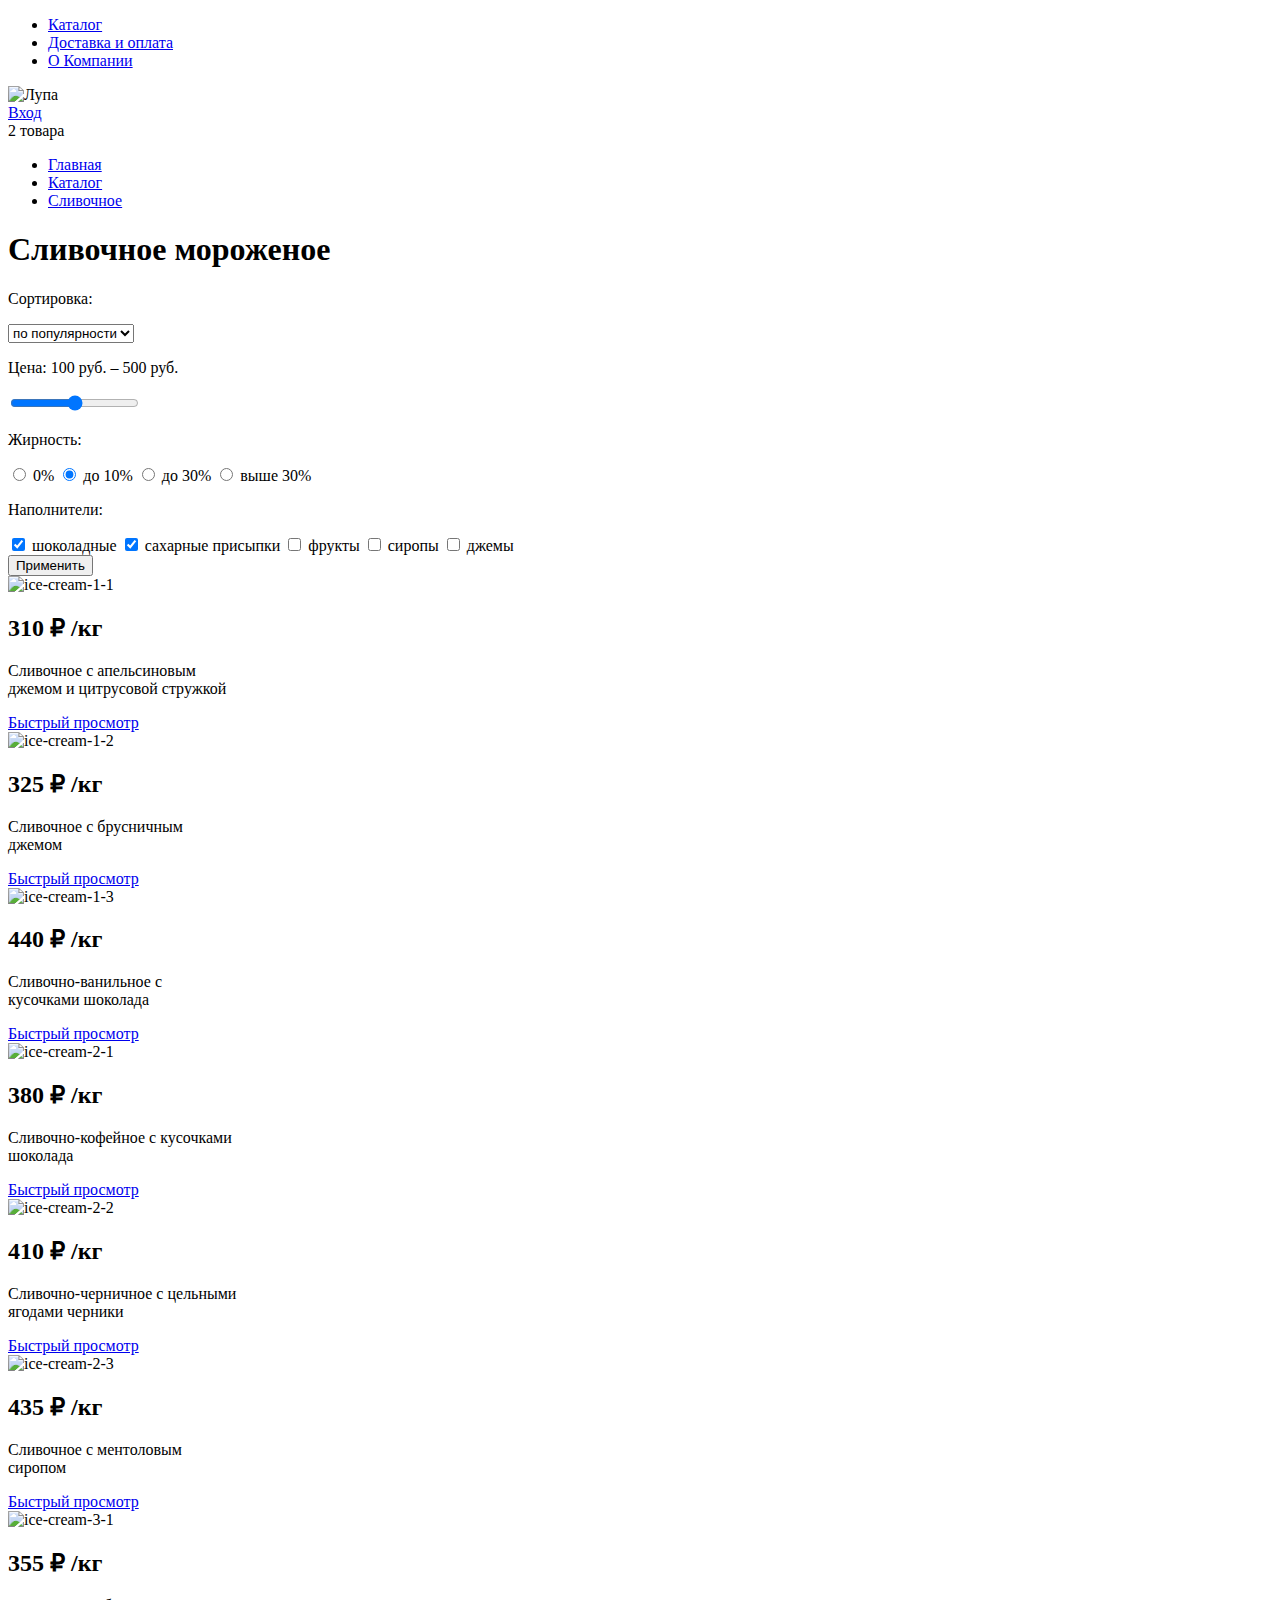
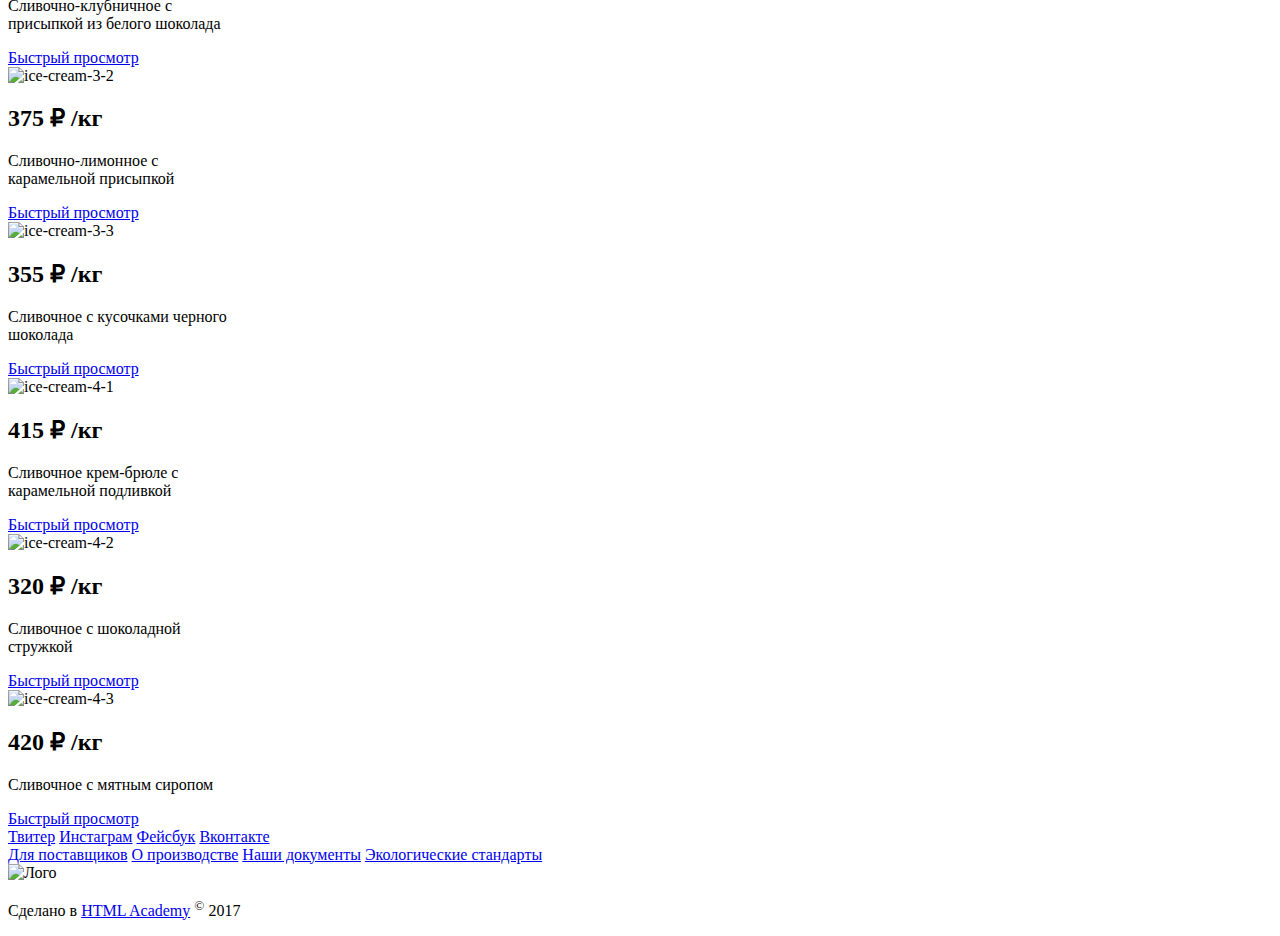
==== catolog.html @ 56f3383a "Add fille(s)" ====
<!-- Теги "span" я использую когда я не знаю как сделать -->
<!DOCTYPE html>
<html>
  <head>
    <meta charset="utf-8">
    <title>Глейси</title>
  </head>
  <body>
    <header class="main-menu-panel">
      <div class="container-header">
        <div class="menu-catolog">
          <ul>
            <li>
              <a href="#">Каталог</a>
            </li>
            <li>
              <a href="#">Доставка и оплата</a>
            </li>
            <li>
              <a href="#">О Компании</a>
            </li>
          </ul>
        </div>
        <div class="user-block">
          <div class="Magnifier">
            <img src="http://placehold.it/17x17" alt="Лупа">
          </div>
          <div class="login">
            <a href="#">Вход</a>
          </div>
          <div class="Basket">
            <span class="Basket-span">2 товара</span>
          </div>
        </div>
    </header>
    <main>
      <div class="main-container">
        <div class="breadcrumbs">
          <ul>
            <li>
              <a href="#">Главная</a>
            </li>
            <li>
              <a href="#">Каталог</a>
            </li>
            <li>
              <a href="#">Сливочное</a>
            </li>
          </ul>
        </div>
        <div class="search">
          <h1>Сливочное мороженое</h1>
          <p>Сортировка:</p>
          <div class="select-1">
            <form class="select-1-address" action="https://echo.htmlacademy.ru/" method="post">
              <select class="select-1-50" name="ice-cream">
                <option>по популярности</option>
              </select>
            </form>
          </div>
          <p>Цена: 100 руб. – 500 руб.</p>
          <div class="range-1">
            <form class="range-1-address" action="https://echo.htmlacademy.ru/" method="post">
              <input type="range" name="input-range" id="range-id-1" min="0" max="100" value="50">
            </form>
          </div>
          <p>Жирность:</p>
          <div class="radio-1">
            <form class="address-radio-1" action="https://echo.htmlacademy.ru/" method="post">
              <input type="radio" name="input-radio" id="radio-id-1" value="">
              <label for="radio-id-1">0%</label>
              <input type="radio" name="input-radio" id="radio-id-2" checked value="">
              <label for="radio-id-2">до 10%</label>
              <input type="radio" name="input-radio" id="radio-id-3" value="">
              <label for="radio-id-3">до 30%</label>
              <input type="radio" name="input-radio" id="radio-id-4" value="">
              <label for="radio-id-4">выше 30%</label>
            </form>
          </div>
          <p>Наполнители:</p>
          <div class="checkbox-1">
            <form class="address-checkbox-1" action="https://echo.htmlacademy.ru/" method="post">
              <input type="checkbox" name="fillers-checkbox" id="checkbox-id-1" checked>
              <label for="checkbox-id-1">шоколадные</label>
              <input type="checkbox" name="fillers-checkbox" id="checkbox-id-2" checked>
              <label for="checkbox-id-2">сахарные присыпки</label>
              <input type="checkbox" name="fillers-checkbox" id="checkbox-id-3">
              <label for="checkbox-id-3">фрукты</label>
              <input type="checkbox" name="fillers-checkbox" value="checkbox-id-4">
              <label for="checkbox-id-4">сиропы</label>
              <input type="checkbox" name="fillers-checkbox" value="checkbox-id-5">
              <label for="checkbox-id-5">джемы</label>
            </form>
          </div>
          <div class="submit-1">
            <form class="address-submit-1" action="https://echo.htmlacademy.ru/" method="post">
              <input type="submit" name="go-submit" id="submir-id-1" value="Применить">
            </form>
          </div>
        </div>
        <div class="products">
          <div class="ice-cream-1">
            <div class="ice-cream-1-1">
              <img src="http://placehold.it/267x267" alt="ice-cream-1-1">
              <h2>310 ₽ /кг</h2>
              <p>Сливочное с апельсиновым<br>джемом и цитрусовой стружкой</p>
              <a href="#">Быстрый просмотр</a>
            </div>
            <div class="ice-cream-1-2">
              <img src="http://placehold.it/267x267" alt="ice-cream-1-2">
              <h2>325 ₽ /кг</h2>
              <p>Сливочное с брусничным<br>джемом</p>
              <a href="#">Быстрый просмотр</a>
            </div>
            <div class="ice-cream-1-3">
              <img src="http://placehold.it/267x267" alt="ice-cream-1-3">
              <h2>440 ₽ /кг</h2>
              <p>Сливочно-ванильное с<br>кусочками шоколада</p>
              <a href="#">Быстрый просмотр</a>
            </div>
          </div>
          <div class="ice-cream-2">
            <div class="ice-cream-2-1">
              <img src="http://placehold.it/267x267" alt="ice-cream-2-1">
              <h2>380 ₽ /кг</h2>
              <p>Сливочно-кофейное с кусочками<br>шоколада</p>
              <a href="#">Быстрый просмотр</a>
            </div>
            <div class="ice-cream-2-2">
              <img src="http://placehold.it/267x267" alt="ice-cream-2-2">
              <h2>410 ₽ /кг</h2>
              <p>Сливочно-черничное с цельными<br>ягодами черники</p>
              <a href="#">Быстрый просмотр</a>
            </div>
            <div class="ice-cream-2-3">
              <img src="http://placehold.it/267x267" alt="ice-cream-2-3">
              <h2>435 ₽ /кг</h2>
              <p>Сливочноe с ментоловым<br>сиропом</p>
              <a href="#">Быстрый просмотр</a>
            </div>
          </div>
          <div class="ice-cream-3">
            <div class="ice-cream-3-1">
              <img src="http://placehold.it/267x267" alt="ice-cream-3-1">
              <h2>355 ₽ /кг</h2>
              <p>Сливочно-клубничное с<br>присыпкой из белого шоколада</p>
              <a href="#">Быстрый просмотр</a>
            </div>
            <div class="ice-cream-3-2">
              <img src="http://placehold.it/267x267" alt="ice-cream-3-2">
                <h2>375 ₽ /кг</h2>
                <p>Сливочно-лимонное с<br>карамельной присыпкой</p>
                <a href="#">Быстрый просмотр</a>
            </div>
            <div class="ice-cream-3-3">
              <img src="http://placehold.it/267x267" alt="ice-cream-3-3">
              <h2>355 ₽ /кг</h2>
              <p>Сливочное с кусочками черного<br>шоколада</p>
              <a href="#">Быстрый просмотр</a>
            </div>
          </div>
          <div class="ice-cream-4">
            <div class="ice-cream-4-1">
              <img src="http://placehold.it/267x267" alt="ice-cream-4-1">
              <h2>415 ₽ /кг</h2>
              <p>Сливочное крем-брюле с<br>карамельной подливкой</p>
              <a href="#">Быстрый просмотр</a>
            </div>
            <div class="ice-cream-4-2">
              <img src="http://placehold.it/267x267" alt="ice-cream-4-2">
              <h2>320 ₽ /кг</h2>
              <p>Сливочное с шоколадной<br>стружкой</p>
              <a href="#">Быстрый просмотр</a>
            </div>
            <div class="ice-cream-4-3">
              <img src="http://placehold.it/267x267" alt="ice-cream-4-3">
              <h2>420 ₽ /кг</h2>
              <p>Сливочное с мятным сиропом</p>
              <a href="#">Быстрый просмотр</a>
            </div>
          </div>
        </div>
      </div>
    </main>
    <footer class="footer-info">
      <div class="container-footer">
        <div class="social">
          <a class="social-btn social-btn-tvit" href="#">Твитер</a>
          <a class="social-btn social-btn-inst" href="#">Инстаграм</a>
          <a class="social-btn social-btn-fb" href="#">Фейсбук</a>
          <a class="social-btn social-btn-vk" href="#">Вконтакте</a>
        </div>
        <div class="section-footer-info">
          <a href="#">Для поставщиков</a>
          <a href="#">О производстве</a>
          <a href="#">Наши документы</a>
          <a href="#">Экологические стандарты</a>
        </div>
        <div class="developer">
          <img src="http://placehold.it/108x38" alt="Лого">
          <p>Сделано в <a href="https://up.htmlacademy.ru">HTML Academy</a> <sup>©</sup> 2017</p>
        </div>
      </div>
    </footer>
  </body>
</html>
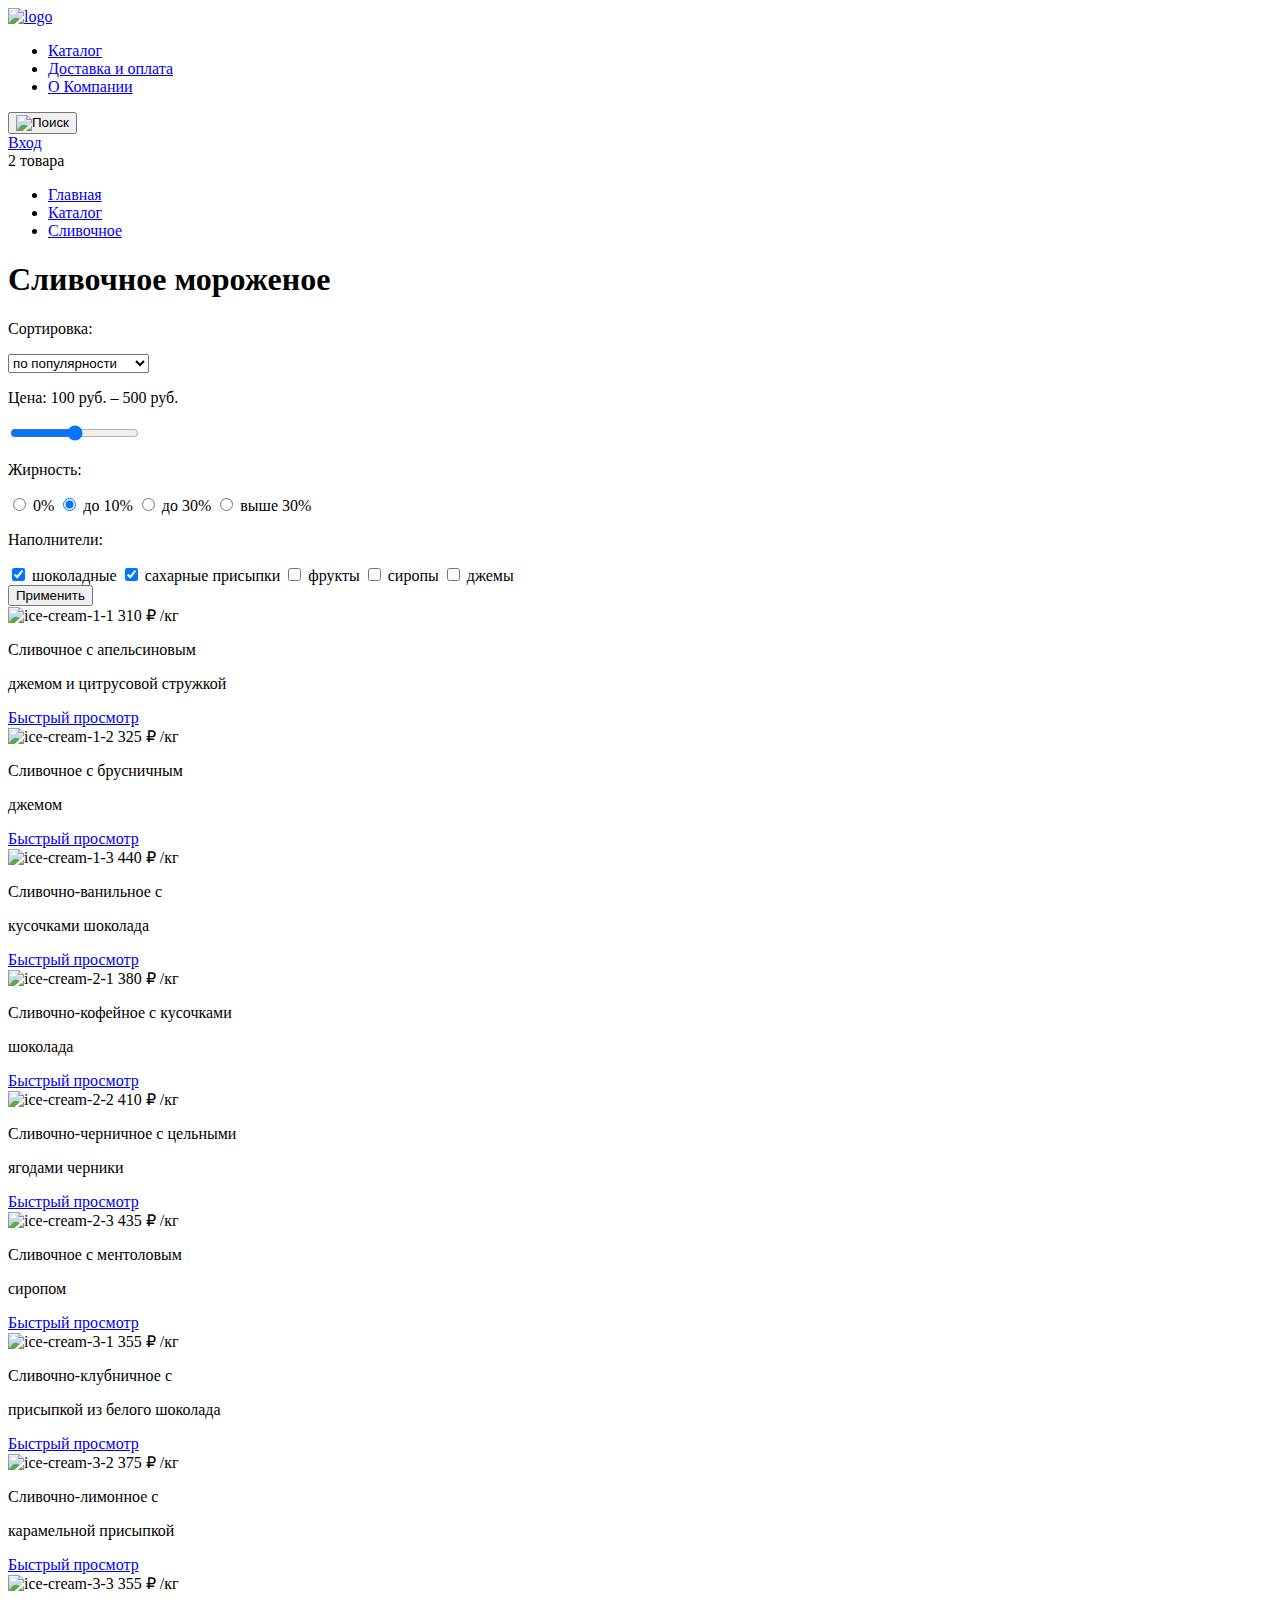
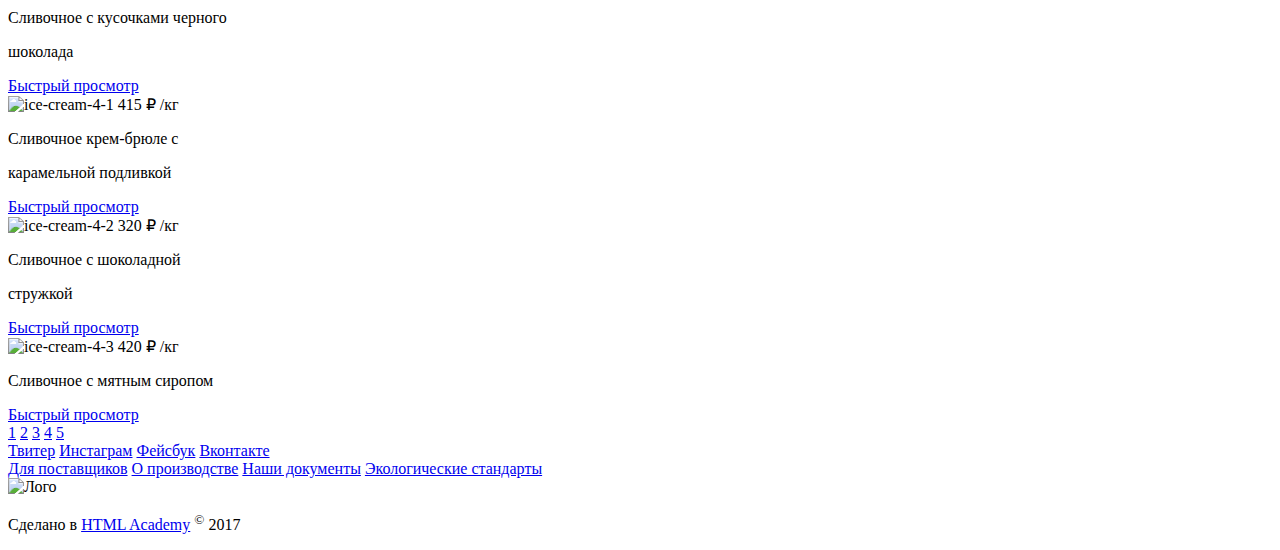
==== commit c7d0b5f0: "Remove errors" ====
--- a/catolog.html
+++ b/catolog.html
@@ -1,4 +1,3 @@
-<!-- Теги "span" я использую когда я не знаю как сделать -->
 <!DOCTYPE html>
 <html>
   <head>
@@ -9,9 +8,14 @@
     <header class="main-menu-panel">
       <div class="container-header">
         <div class="menu-catolog">
+          <div class="logo-a">
+            <a href="/220629-gllacy/main-index.html">
+            <img src="http://placehold.it/154x64" alt="logo">
+            </a>
+          </div>
           <ul>
             <li>
-              <a href="#">Каталог</a>
+              <a href="#" class="active">Каталог</a>
             </li>
             <li>
               <a href="#">Доставка и оплата</a>
@@ -22,8 +26,10 @@
           </ul>
         </div>
         <div class="user-block">
-          <div class="Magnifier">
-            <img src="http://placehold.it/17x17" alt="Лупа">
+          <div class="Search">
+            <button type="button" name="button">
+              <img src="http://placehold.it/17x17" alt="Поиск">
+            </button>
           </div>
           <div class="login">
             <a href="#">Вход</a>
@@ -33,8 +39,7 @@
           </div>
         </div>
     </header>
-    <main>
-      <div class="main-container">
+    <main class="container">
         <div class="breadcrumbs">
           <ul>
             <li>
@@ -55,18 +60,17 @@
             <form class="select-1-address" action="https://echo.htmlacademy.ru/" method="post">
               <select class="select-1-50" name="ice-cream">
                 <option>по популярности</option>
+                <option>сначала недорогие</option>
+                <option>сначала дорогие</option>
+                <option>по жирности</option>
               </select>
-            </form>
-          </div>
-          <p>Цена: 100 руб. – 500 руб.</p>
-          <div class="range-1">
-            <form class="range-1-address" action="https://echo.htmlacademy.ru/" method="post">
+            </div>
+            <p>Цена: 100 руб. – 500 руб.</p>
+            <div class="range-1">
               <input type="range" name="input-range" id="range-id-1" min="0" max="100" value="50">
-            </form>
-          </div>
-          <p>Жирность:</p>
-          <div class="radio-1">
-            <form class="address-radio-1" action="https://echo.htmlacademy.ru/" method="post">
+            </div>
+            <p>Жирность:</p>
+            <div class="radio-1">
               <input type="radio" name="input-radio" id="radio-id-1" value="">
               <label for="radio-id-1">0%</label>
               <input type="radio" name="input-radio" id="radio-id-2" checked value="">
@@ -75,11 +79,9 @@
               <label for="radio-id-3">до 30%</label>
               <input type="radio" name="input-radio" id="radio-id-4" value="">
               <label for="radio-id-4">выше 30%</label>
-            </form>
-          </div>
-          <p>Наполнители:</p>
-          <div class="checkbox-1">
-            <form class="address-checkbox-1" action="https://echo.htmlacademy.ru/" method="post">
+            </div>
+            <p>Наполнители:</p>
+            <div class="checkbox-1">
               <input type="checkbox" name="fillers-checkbox" id="checkbox-id-1" checked>
               <label for="checkbox-id-1">шоколадные</label>
               <input type="checkbox" name="fillers-checkbox" id="checkbox-id-2" checked>
@@ -90,10 +92,8 @@
               <label for="checkbox-id-4">сиропы</label>
               <input type="checkbox" name="fillers-checkbox" value="checkbox-id-5">
               <label for="checkbox-id-5">джемы</label>
-            </form>
-          </div>
-          <div class="submit-1">
-            <form class="address-submit-1" action="https://echo.htmlacademy.ru/" method="post">
+            </div>
+            <div class="submit-1">
               <input type="submit" name="go-submit" id="submir-id-1" value="Применить">
             </form>
           </div>
@@ -102,105 +102,111 @@
           <div class="ice-cream-1">
             <div class="ice-cream-1-1">
               <img src="http://placehold.it/267x267" alt="ice-cream-1-1">
-              <h2>310 ₽ /кг</h2>
-              <p>Сливочное с апельсиновым<br>джемом и цитрусовой стружкой</p>
+              <span class="price">310 ₽ /кг</span>
+              <p>Сливочное с апельсиновым</p><p>джемом и цитрусовой стружкой</p>
               <a href="#">Быстрый просмотр</a>
             </div>
             <div class="ice-cream-1-2">
               <img src="http://placehold.it/267x267" alt="ice-cream-1-2">
-              <h2>325 ₽ /кг</h2>
-              <p>Сливочное с брусничным<br>джемом</p>
+              <span class="price">325 ₽ /кг</span>
+              <p>Сливочное с брусничным</p><p>джемом</p>
               <a href="#">Быстрый просмотр</a>
             </div>
             <div class="ice-cream-1-3">
               <img src="http://placehold.it/267x267" alt="ice-cream-1-3">
-              <h2>440 ₽ /кг</h2>
-              <p>Сливочно-ванильное с<br>кусочками шоколада</p>
+              <span class="price">440 ₽ /кг</span>
+              <p>Сливочно-ванильное с</p><p>кусочками шоколада</p>
               <a href="#">Быстрый просмотр</a>
             </div>
           </div>
           <div class="ice-cream-2">
             <div class="ice-cream-2-1">
               <img src="http://placehold.it/267x267" alt="ice-cream-2-1">
-              <h2>380 ₽ /кг</h2>
-              <p>Сливочно-кофейное с кусочками<br>шоколада</p>
+              <span class="price">380 ₽ /кг</span>
+              <p>Сливочно-кофейное с кусочками</p><p>шоколада</p>
               <a href="#">Быстрый просмотр</a>
             </div>
             <div class="ice-cream-2-2">
               <img src="http://placehold.it/267x267" alt="ice-cream-2-2">
-              <h2>410 ₽ /кг</h2>
-              <p>Сливочно-черничное с цельными<br>ягодами черники</p>
+              <span class="price">410 ₽ /кг</span>
+              <p>Сливочно-черничное с цельными</p><p>ягодами черники</p>
               <a href="#">Быстрый просмотр</a>
             </div>
             <div class="ice-cream-2-3">
               <img src="http://placehold.it/267x267" alt="ice-cream-2-3">
-              <h2>435 ₽ /кг</h2>
-              <p>Сливочноe с ментоловым<br>сиропом</p>
+              <span class="price">435 ₽ /кг</span>
+              <p>Сливочноe с ментоловым</p><p>сиропом</p>
               <a href="#">Быстрый просмотр</a>
             </div>
           </div>
           <div class="ice-cream-3">
             <div class="ice-cream-3-1">
               <img src="http://placehold.it/267x267" alt="ice-cream-3-1">
-              <h2>355 ₽ /кг</h2>
-              <p>Сливочно-клубничное с<br>присыпкой из белого шоколада</p>
+              <span class="price">355 ₽ /кг</span>
+              <p>Сливочно-клубничное с</p><p>присыпкой из белого шоколада</p>
               <a href="#">Быстрый просмотр</a>
             </div>
             <div class="ice-cream-3-2">
               <img src="http://placehold.it/267x267" alt="ice-cream-3-2">
-                <h2>375 ₽ /кг</h2>
-                <p>Сливочно-лимонное с<br>карамельной присыпкой</p>
+                <span class="price">375 ₽ /кг</span>
+                <p>Сливочно-лимонное с</p><p>карамельной присыпкой</p>
                 <a href="#">Быстрый просмотр</a>
             </div>
             <div class="ice-cream-3-3">
               <img src="http://placehold.it/267x267" alt="ice-cream-3-3">
-              <h2>355 ₽ /кг</h2>
-              <p>Сливочное с кусочками черного<br>шоколада</p>
+              <span class="price">355 ₽ /кг</span>
+              <p>Сливочное с кусочками черного</p><p>шоколада</p>
               <a href="#">Быстрый просмотр</a>
             </div>
           </div>
           <div class="ice-cream-4">
             <div class="ice-cream-4-1">
               <img src="http://placehold.it/267x267" alt="ice-cream-4-1">
-              <h2>415 ₽ /кг</h2>
-              <p>Сливочное крем-брюле с<br>карамельной подливкой</p>
+              <span class="price">415 ₽ /кг</span>
+              <p>Сливочное крем-брюле с</p><p>карамельной подливкой</p>
               <a href="#">Быстрый просмотр</a>
             </div>
             <div class="ice-cream-4-2">
               <img src="http://placehold.it/267x267" alt="ice-cream-4-2">
-              <h2>320 ₽ /кг</h2>
-              <p>Сливочное с шоколадной<br>стружкой</p>
+              <span class="price">320 ₽ /кг</span>
+              <p>Сливочное с шоколадной</p><p>стружкой</p>
               <a href="#">Быстрый просмотр</a>
             </div>
             <div class="ice-cream-4-3">
               <img src="http://placehold.it/267x267" alt="ice-cream-4-3">
-              <h2>420 ₽ /кг</h2>
+              <span class="price">420 ₽ /кг</span>
               <p>Сливочное с мятным сиропом</p>
               <a href="#">Быстрый просмотр</a>
             </div>
           </div>
         </div>
-      </div>
-    </main>
-    <footer class="footer-info">
-      <div class="container-footer">
-        <div class="social">
-          <a class="social-btn social-btn-tvit" href="#">Твитер</a>
-          <a class="social-btn social-btn-inst" href="#">Инстаграм</a>
-          <a class="social-btn social-btn-fb" href="#">Фейсбук</a>
-          <a class="social-btn social-btn-vk" href="#">Вконтакте</a>
-        </div>
-        <div class="section-footer-info">
-          <a href="#">Для поставщиков</a>
-          <a href="#">О производстве</a>
-          <a href="#">Наши документы</a>
-          <a href="#">Экологические стандарты</a>
-        </div>
-        <div class="developer">
-          <img src="http://placehold.it/108x38" alt="Лого">
-          <p>Сделано в <a href="https://up.htmlacademy.ru">HTML Academy</a> <sup>©</sup> 2017</p>
-        </div>
-      </div>
+        <div class="paginator">
+          <a href="#" class="active">1</a>
+          <a href="#">2</a>
+          <a href="#">3</a>
+          <a href="#">4</a>
+          <a href="#">5</a>
+        </div>
+      </main>
+      <footer class="footer-info">
+        <div class="container-footer">
+          <div class="social">
+            <a class="social-btn social-btn-tvit" href="#">Твитер</a>
+            <a class="social-btn social-btn-inst" href="#">Инстаграм</a>
+            <a class="social-btn social-btn-fb" href="#">Фейсбук</a>
+            <a class="social-btn social-btn-vk" href="#">Вконтакте</a>
+          </div>
+          <div class="section-footer-info">
+            <a href="#">Для поставщиков</a>
+            <a href="#">О производстве</a>
+            <a href="#">Наши документы</a>
+            <a href="#">Экологические стандарты</a>
+          </div>
+          <div class="developer">
+            <img src="http://placehold.it/108x38" alt="Лого">
+            <p>Сделано в <a href="https://up.htmlacademy.ru">HTML Academy</a> <sup>©</sup> 2017</p>
+          </div>
+        </div>
     </footer>
-  </body>
+ </body>
 </html>
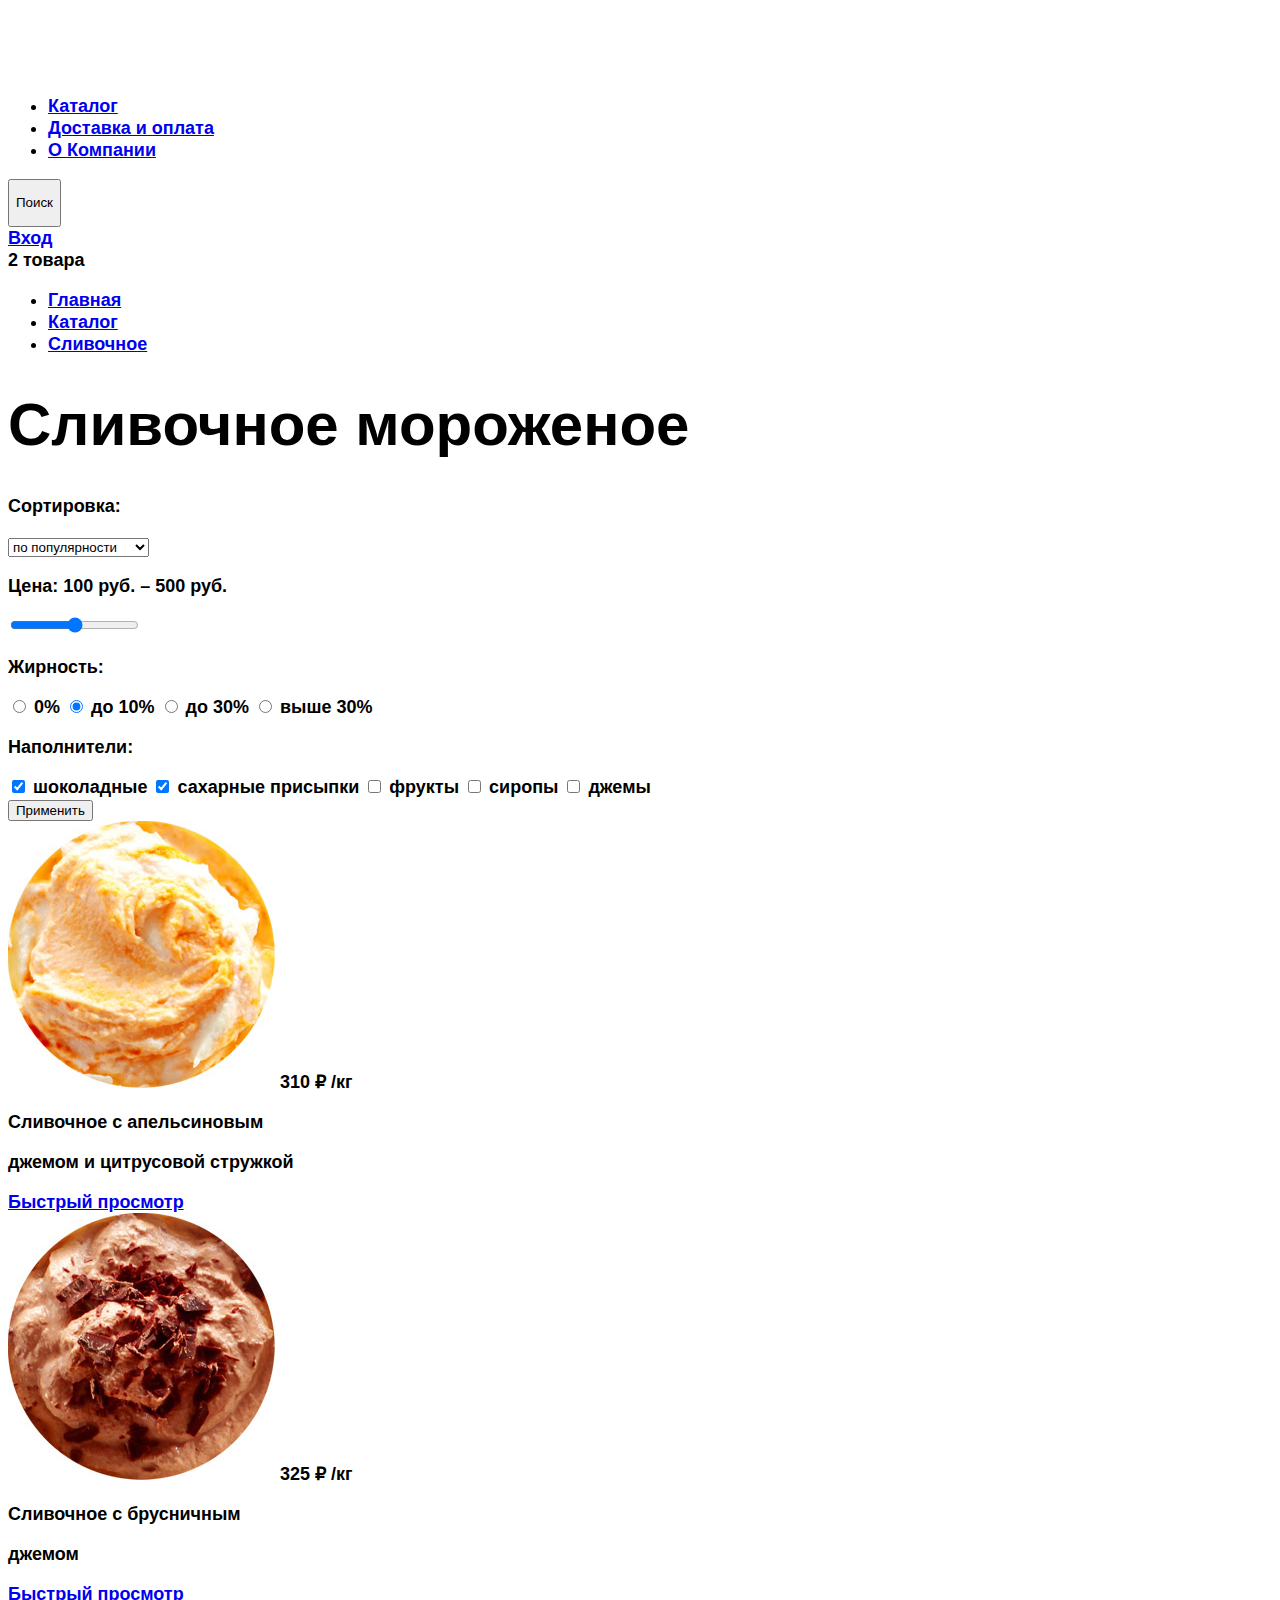
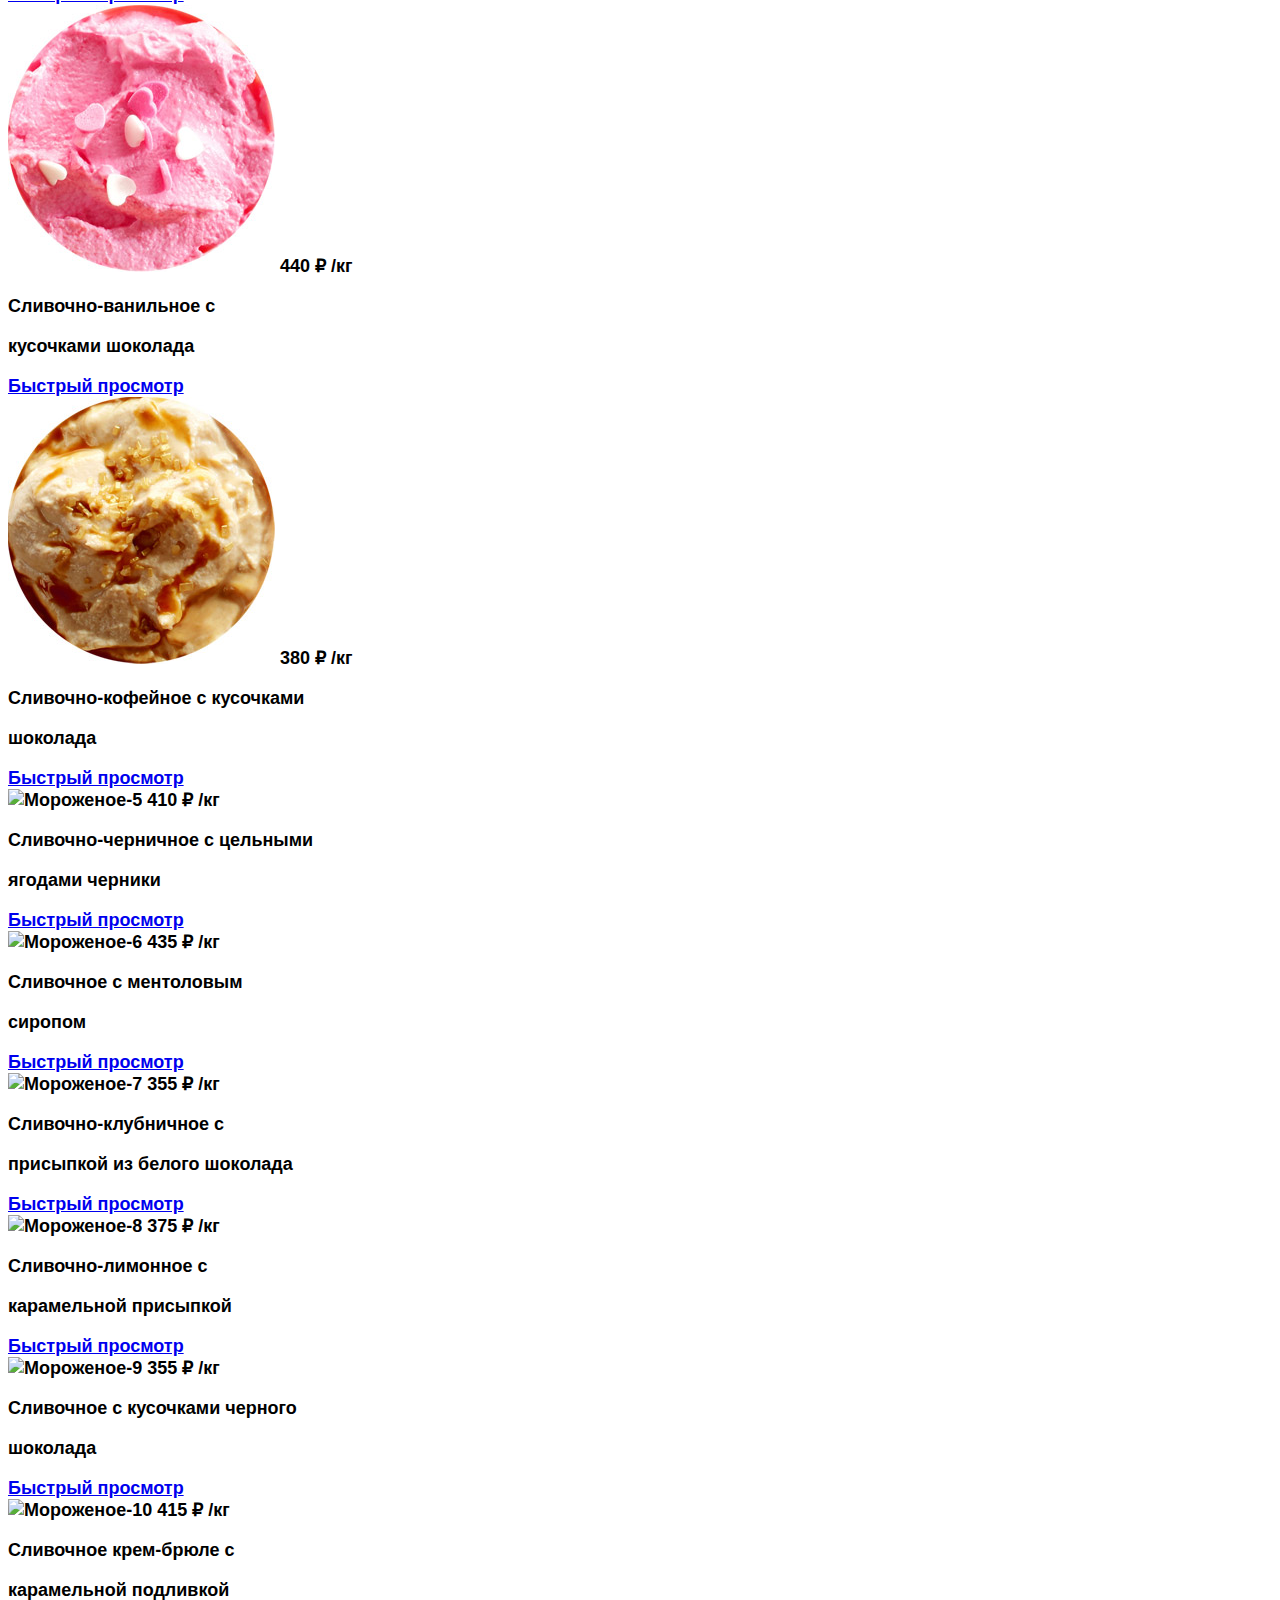
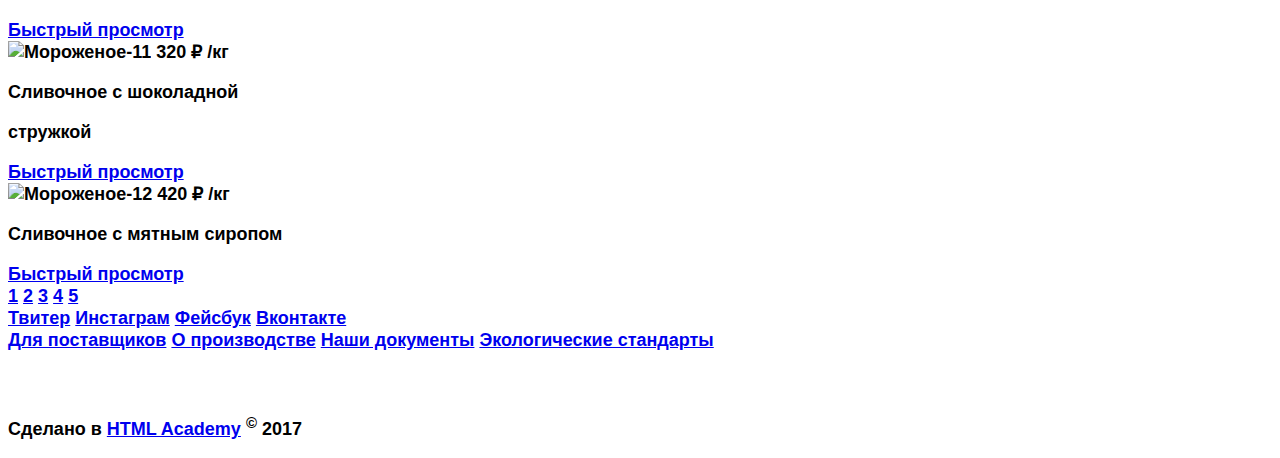
==== commit 0f479112: "Finish lesson 3" ====
--- a/catolog.html
+++ b/catolog.html
@@ -3,41 +3,38 @@
   <head>
     <meta charset="utf-8">
     <title>Глейси</title>
+    <link rel="stylesheet" href="css/style.css">
   </head>
   <body>
     <header class="main-menu-panel">
-      <div class="container-header">
-        <div class="menu-catolog">
-          <div class="logo-a">
-            <a href="/220629-gllacy/main-index.html">
-            <img src="http://placehold.it/154x64" alt="logo">
-            </a>
-          </div>
-          <ul>
-            <li>
-              <a href="#" class="active">Каталог</a>
-            </li>
-            <li>
-              <a href="#">Доставка и оплата</a>
-            </li>
-            <li>
-              <a href="#">О Компании</a>
-            </li>
-          </ul>
-        </div>
-        <div class="user-block">
-          <div class="Search">
-            <button type="button" name="button">
-              <img src="http://placehold.it/17x17" alt="Поиск">
-            </button>
-          </div>
-          <div class="login">
-            <a href="#">Вход</a>
-          </div>
-          <div class="Basket">
-            <span class="Basket-span">2 товара</span>
-          </div>
-        </div>
+    <div class="menu-catolog">
+        <a href="index.html">
+          <img src="img/logo.png" alt="logo">
+        </a>
+      <ul>
+        <li>
+          <a href="#" class="active">Каталог</a>
+        </li>
+        <li>
+          <a href="#">Доставка и оплата</a>
+        </li>
+        <li>
+          <a href="#">О Компании</a>
+        </li>
+      </ul>
+    </div>
+    <div class="user-block">
+      <div class="search">
+        <button type="button" name="button">
+          <p>Поиск</p>
+        </button>
+      </div>
+      <div class="login">
+        <a href="#">Вход</a>
+      </div>
+      <div class="Basket">
+        <span class="Basket-span">2 товара</span>
+      </div>
     </header>
     <main class="container">
         <div class="breadcrumbs">
@@ -53,7 +50,7 @@
             </li>
           </ul>
         </div>
-        <div class="search">
+        <div class="search-method">
           <h1>Сливочное мороженое</h1>
           <p>Сортировка:</p>
           <div class="select-1">
@@ -101,19 +98,19 @@
         <div class="products">
           <div class="ice-cream-1">
             <div class="ice-cream-1-1">
-              <img src="http://placehold.it/267x267" alt="ice-cream-1-1">
+              <img src="img/1.jpg" width="267" height="267" alt="Мороженое-1">
               <span class="price">310 ₽ /кг</span>
               <p>Сливочное с апельсиновым</p><p>джемом и цитрусовой стружкой</p>
               <a href="#">Быстрый просмотр</a>
             </div>
             <div class="ice-cream-1-2">
-              <img src="http://placehold.it/267x267" alt="ice-cream-1-2">
+              <img src="img/2.jpg" width="267" height="267" alt="Мороженое-2">
               <span class="price">325 ₽ /кг</span>
               <p>Сливочное с брусничным</p><p>джемом</p>
               <a href="#">Быстрый просмотр</a>
             </div>
             <div class="ice-cream-1-3">
-              <img src="http://placehold.it/267x267" alt="ice-cream-1-3">
+              <img src="img/3.jpg" width="267" height="267" alt="Мороженое-3">
               <span class="price">440 ₽ /кг</span>
               <p>Сливочно-ванильное с</p><p>кусочками шоколада</p>
               <a href="#">Быстрый просмотр</a>
@@ -121,19 +118,19 @@
           </div>
           <div class="ice-cream-2">
             <div class="ice-cream-2-1">
-              <img src="http://placehold.it/267x267" alt="ice-cream-2-1">
+              <img src="img/4.jpg" width="267" height="267" alt="Мороженое-4">
               <span class="price">380 ₽ /кг</span>
               <p>Сливочно-кофейное с кусочками</p><p>шоколада</p>
               <a href="#">Быстрый просмотр</a>
             </div>
             <div class="ice-cream-2-2">
-              <img src="http://placehold.it/267x267" alt="ice-cream-2-2">
+              <img src="http://placehold.it/267x267" alt="Мороженое-5">
               <span class="price">410 ₽ /кг</span>
               <p>Сливочно-черничное с цельными</p><p>ягодами черники</p>
               <a href="#">Быстрый просмотр</a>
             </div>
             <div class="ice-cream-2-3">
-              <img src="http://placehold.it/267x267" alt="ice-cream-2-3">
+              <img src="http://placehold.it/267x267" alt="Мороженое-6">
               <span class="price">435 ₽ /кг</span>
               <p>Сливочноe с ментоловым</p><p>сиропом</p>
               <a href="#">Быстрый просмотр</a>
@@ -141,19 +138,19 @@
           </div>
           <div class="ice-cream-3">
             <div class="ice-cream-3-1">
-              <img src="http://placehold.it/267x267" alt="ice-cream-3-1">
+              <img src="http://placehold.it/267x267" alt="Мороженое-7">
               <span class="price">355 ₽ /кг</span>
               <p>Сливочно-клубничное с</p><p>присыпкой из белого шоколада</p>
               <a href="#">Быстрый просмотр</a>
             </div>
             <div class="ice-cream-3-2">
-              <img src="http://placehold.it/267x267" alt="ice-cream-3-2">
+              <img src="http://placehold.it/267x267" alt="Мороженое-8">
                 <span class="price">375 ₽ /кг</span>
                 <p>Сливочно-лимонное с</p><p>карамельной присыпкой</p>
                 <a href="#">Быстрый просмотр</a>
             </div>
             <div class="ice-cream-3-3">
-              <img src="http://placehold.it/267x267" alt="ice-cream-3-3">
+              <img src="http://placehold.it/267x267" alt="Мороженое-9">
               <span class="price">355 ₽ /кг</span>
               <p>Сливочное с кусочками черного</p><p>шоколада</p>
               <a href="#">Быстрый просмотр</a>
@@ -161,19 +158,19 @@
           </div>
           <div class="ice-cream-4">
             <div class="ice-cream-4-1">
-              <img src="http://placehold.it/267x267" alt="ice-cream-4-1">
+              <img src="http://placehold.it/267x267" alt="Мороженое-10">
               <span class="price">415 ₽ /кг</span>
               <p>Сливочное крем-брюле с</p><p>карамельной подливкой</p>
               <a href="#">Быстрый просмотр</a>
             </div>
             <div class="ice-cream-4-2">
-              <img src="http://placehold.it/267x267" alt="ice-cream-4-2">
+              <img src="http://placehold.it/267x267" alt="Мороженое-11">
               <span class="price">320 ₽ /кг</span>
               <p>Сливочное с шоколадной</p><p>стружкой</p>
               <a href="#">Быстрый просмотр</a>
             </div>
             <div class="ice-cream-4-3">
-              <img src="http://placehold.it/267x267" alt="ice-cream-4-3">
+              <img src="http://placehold.it/267x267" alt="Мороженое-12">
               <span class="price">420 ₽ /кг</span>
               <p>Сливочное с мятным сиропом</p>
               <a href="#">Быстрый просмотр</a>
@@ -203,8 +200,8 @@
             <a href="#">Экологические стандарты</a>
           </div>
           <div class="developer">
-            <img src="http://placehold.it/108x38" alt="Лого">
-            <p>Сделано в <a href="https://up.htmlacademy.ru">HTML Academy</a> <sup>©</sup> 2017</p>
+            <img src="img/logo-html-academy.png" alt="Лого-html-academy">
+            <p>Сделано в <a href="https://htmlacademy.ru">HTML Academy</a> <sup>©</sup> 2017</p>
           </div>
         </div>
     </footer>
--- a/css/style.css
+++ b/css/style.css
@@ -0,0 +1,21 @@
+body {
+  font-size: 18px;
+  line-height: 22px;
+  color: #000000;
+  font-weight: bold;
+  font-family: "Roboto", "Arial", sans-serif;
+}
+
+h1 {
+  font-size: 60px;
+  color: #000000;
+  font-weight: bold;
+  line-height: 60px;
+}
+
+h2 {
+  font-size: 35px;
+  color: #000000;
+  font-weight: bold;
+  line-height: 41px;
+}
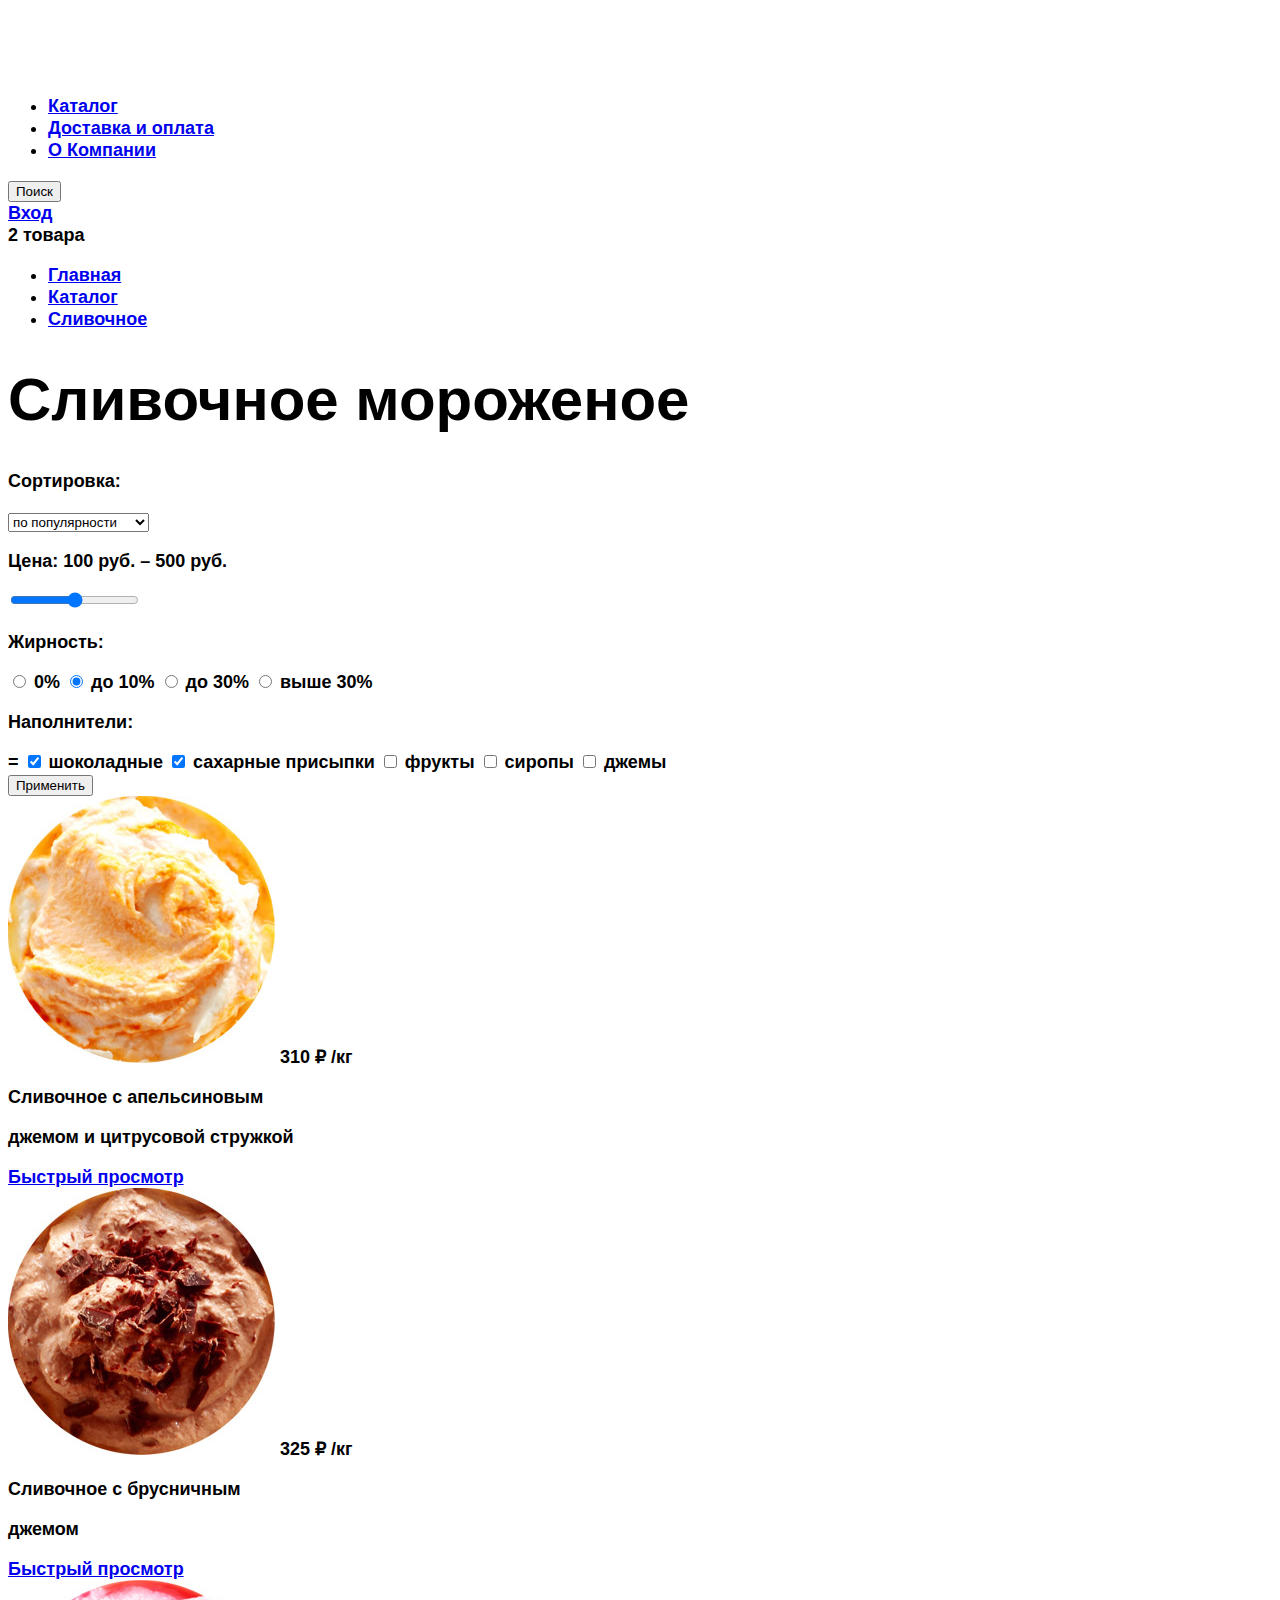
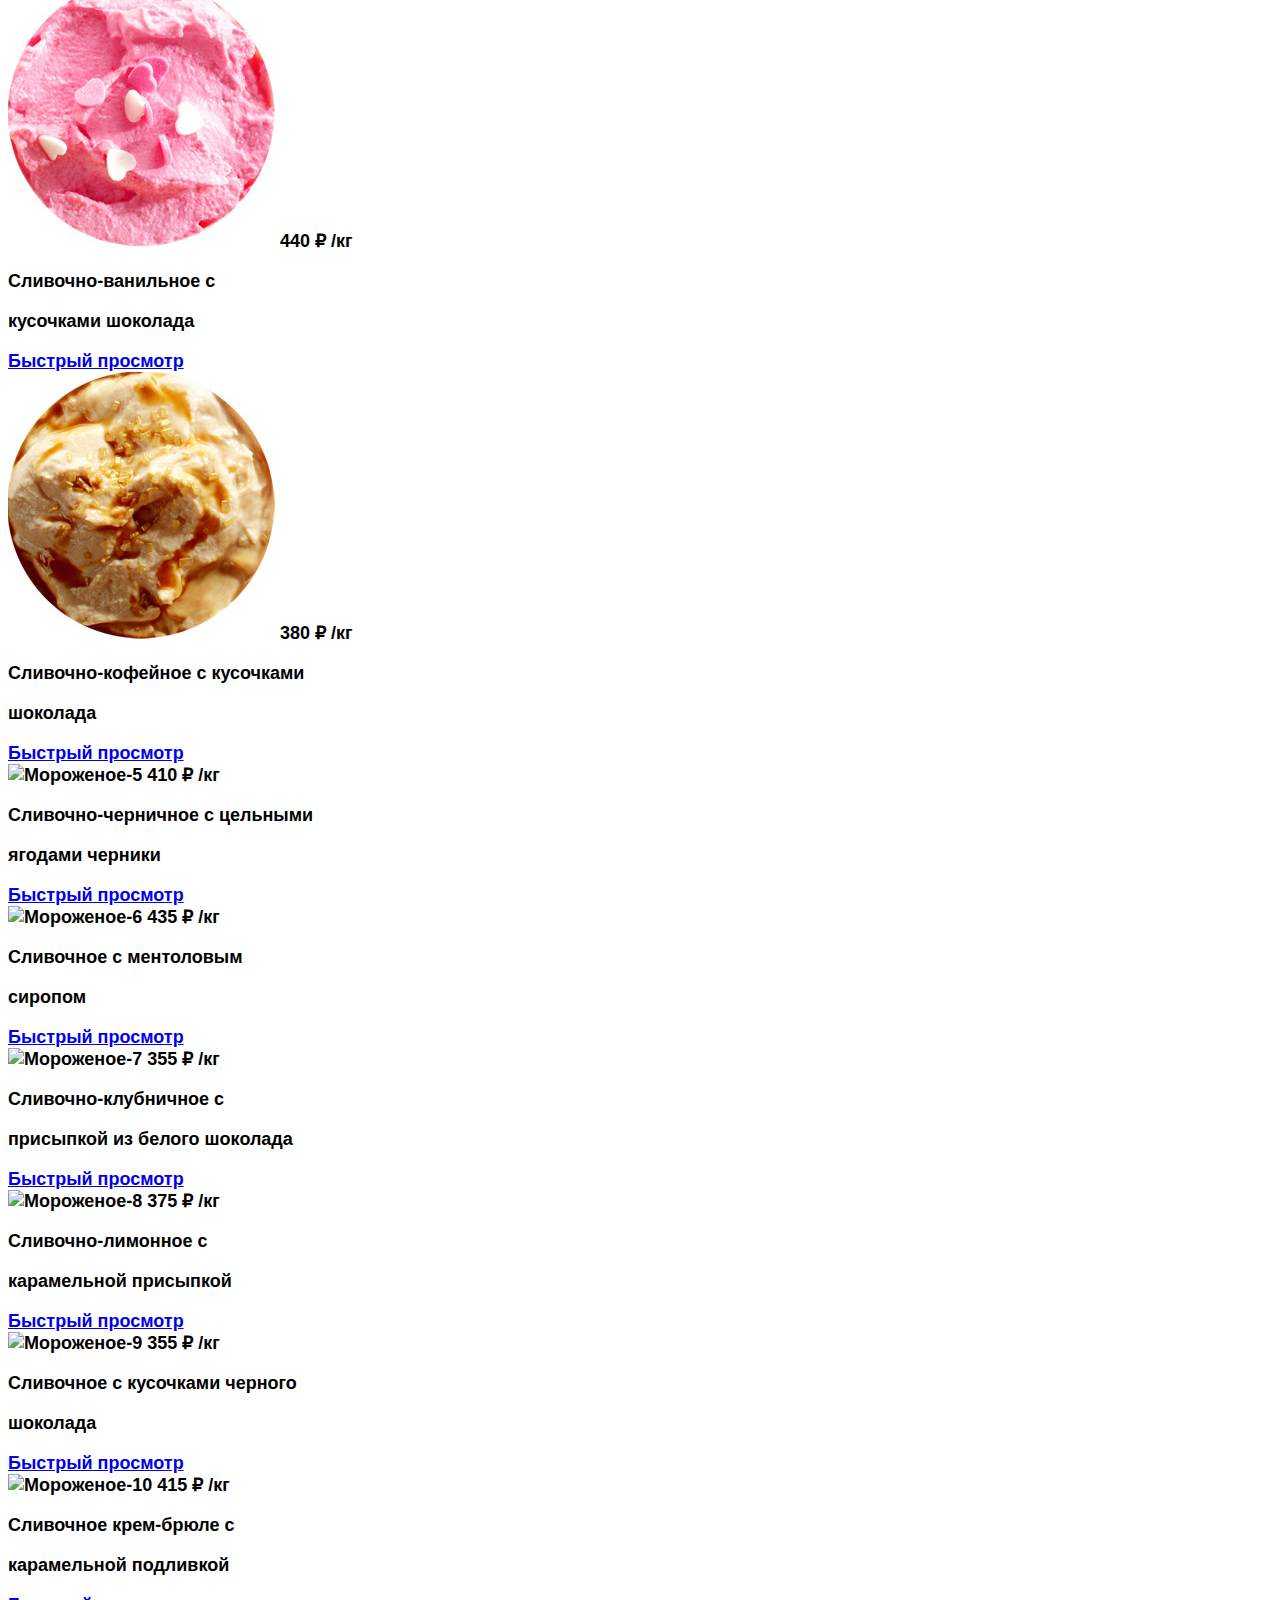
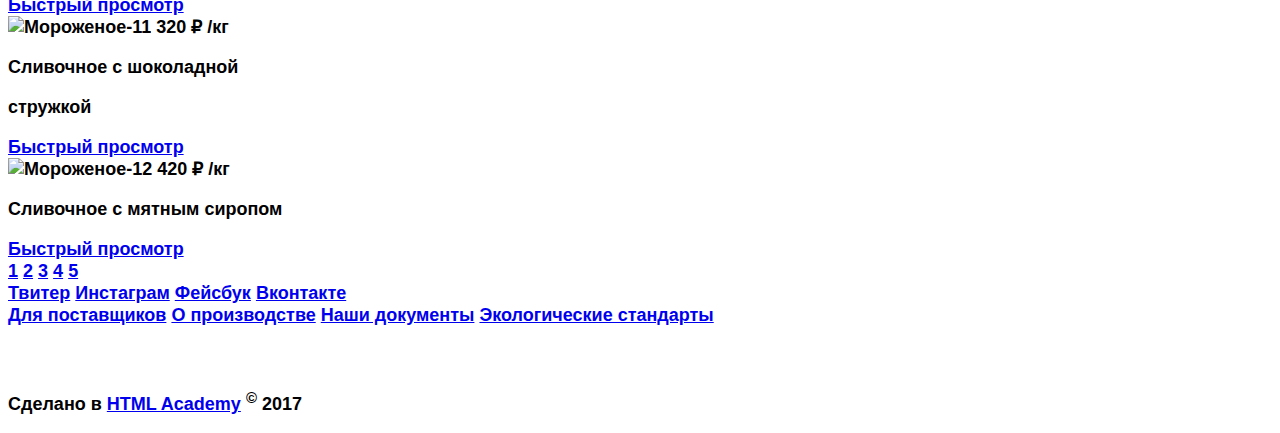
==== commit daf3033a: "Fix errors" ====
--- a/catolog.html
+++ b/catolog.html
@@ -25,9 +25,7 @@
     </div>
     <div class="user-block">
       <div class="search">
-        <button type="button" name="button">
-          <p>Поиск</p>
-        </button>
+        <button type="button" name="button">Поиск</button>
       </div>
       <div class="login">
         <a href="#">Вход</a>
@@ -35,6 +33,7 @@
       <div class="Basket">
         <span class="Basket-span">2 товара</span>
       </div>
+    </div>
     </header>
     <main class="container">
         <div class="breadcrumbs">
@@ -53,15 +52,13 @@
         <div class="search-method">
           <h1>Сливочное мороженое</h1>
           <p>Сортировка:</p>
-          <div class="select-1">
-            <form class="select-1-address" action="https://echo.htmlacademy.ru/" method="post">
-              <select class="select-1-50" name="ice-cream">
-                <option>по популярности</option>
-                <option>сначала недорогие</option>
-                <option>сначала дорогие</option>
-                <option>по жирности</option>
-              </select>
-            </div>
+          <form class="select-1-address" action="https://echo.htmlacademy.ru/" method="post">
+            <select class="select-1-50" name="ice-cream">
+              <option>по популярности</option>
+              <option>сначала недорогие</option>
+              <option>сначала дорогие</option>
+              <option>по жирности</option>
+            </select>
             <p>Цена: 100 руб. – 500 руб.</p>
             <div class="range-1">
               <input type="range" name="input-range" id="range-id-1" min="0" max="100" value="50">
@@ -78,22 +75,22 @@
               <label for="radio-id-4">выше 30%</label>
             </div>
             <p>Наполнители:</p>
-            <div class="checkbox-1">
+            <div class="checkbox-1">=
               <input type="checkbox" name="fillers-checkbox" id="checkbox-id-1" checked>
               <label for="checkbox-id-1">шоколадные</label>
               <input type="checkbox" name="fillers-checkbox" id="checkbox-id-2" checked>
               <label for="checkbox-id-2">сахарные присыпки</label>
               <input type="checkbox" name="fillers-checkbox" id="checkbox-id-3">
               <label for="checkbox-id-3">фрукты</label>
-              <input type="checkbox" name="fillers-checkbox" value="checkbox-id-4">
+              <input type="checkbox" name="fillers-checkbox" id="checkbox-id-4">
               <label for="checkbox-id-4">сиропы</label>
-              <input type="checkbox" name="fillers-checkbox" value="checkbox-id-5">
+              <input type="checkbox" name="fillers-checkbox" id="checkbox-id-5">
               <label for="checkbox-id-5">джемы</label>
             </div>
             <div class="submit-1">
               <input type="submit" name="go-submit" id="submir-id-1" value="Применить">
-            </form>
-          </div>
+            </div>
+          </form>
         </div>
         <div class="products">
           <div class="ice-cream-1">
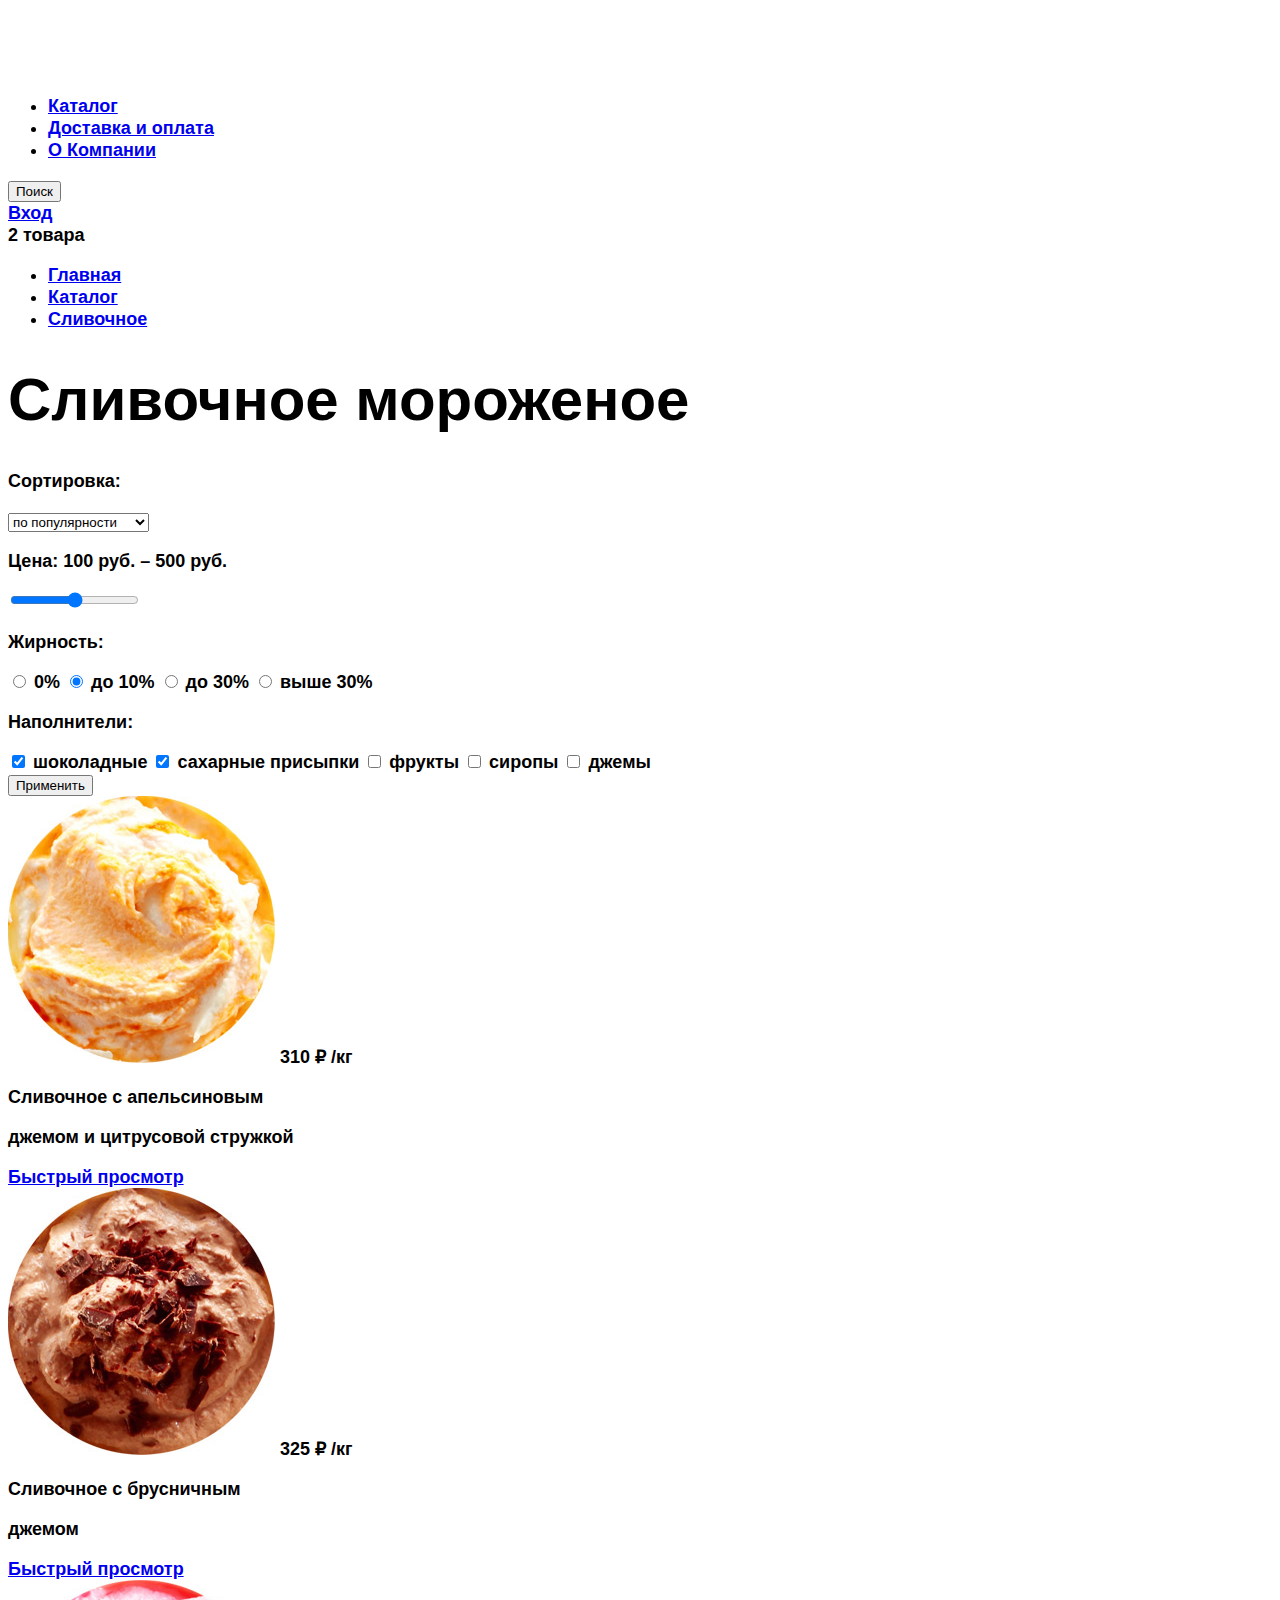
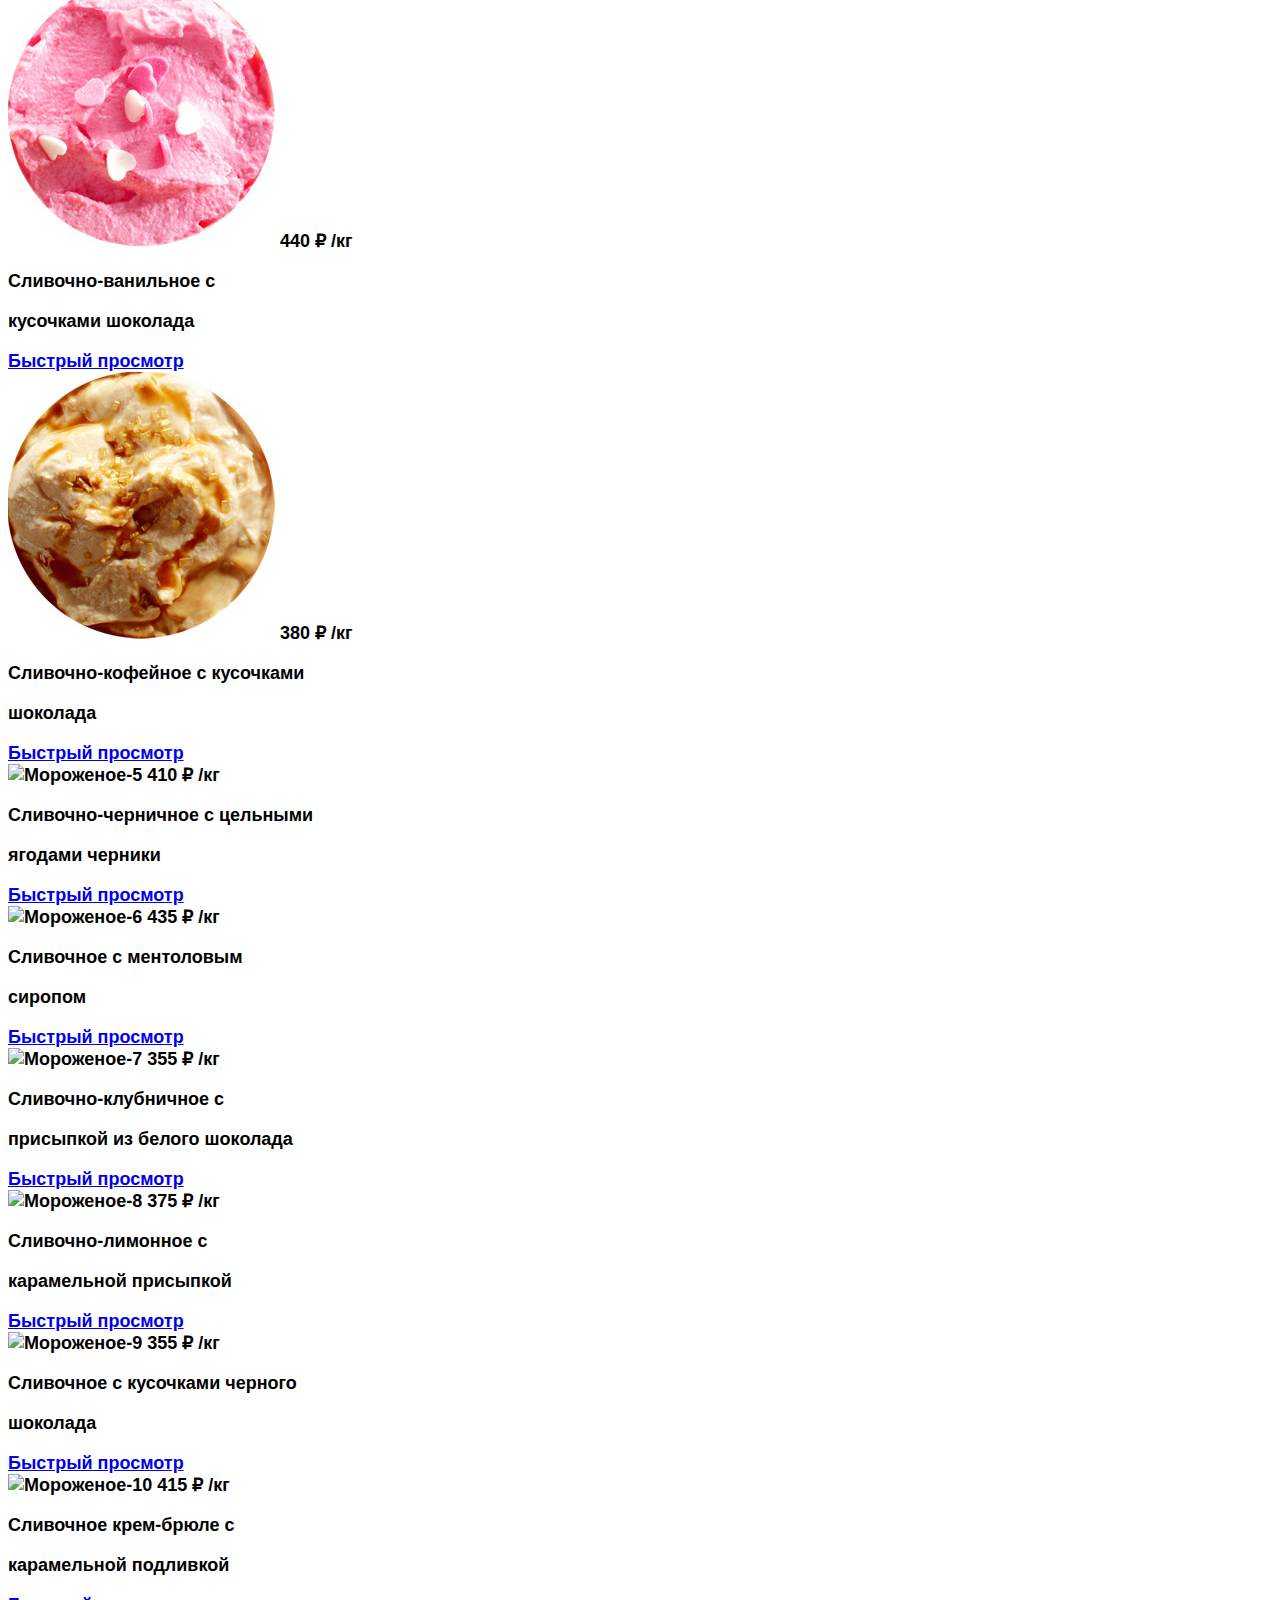
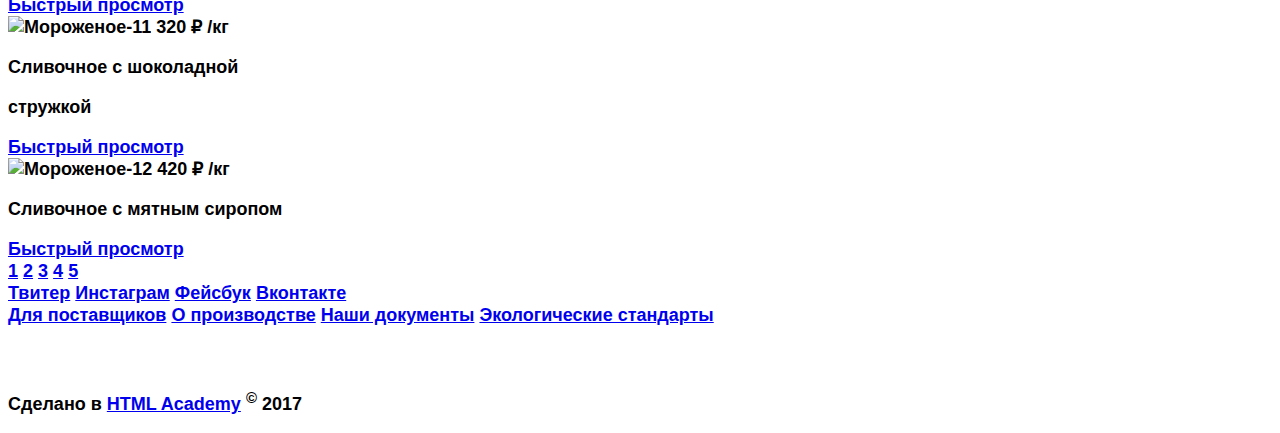
==== commit f8bbb7b1: "Fix errors" ====
--- a/catolog.html
+++ b/catolog.html
@@ -75,7 +75,7 @@
               <label for="radio-id-4">выше 30%</label>
             </div>
             <p>Наполнители:</p>
-            <div class="checkbox-1">=
+            <div class="checkbox-1">
               <input type="checkbox" name="fillers-checkbox" id="checkbox-id-1" checked>
               <label for="checkbox-id-1">шоколадные</label>
               <input type="checkbox" name="fillers-checkbox" id="checkbox-id-2" checked>
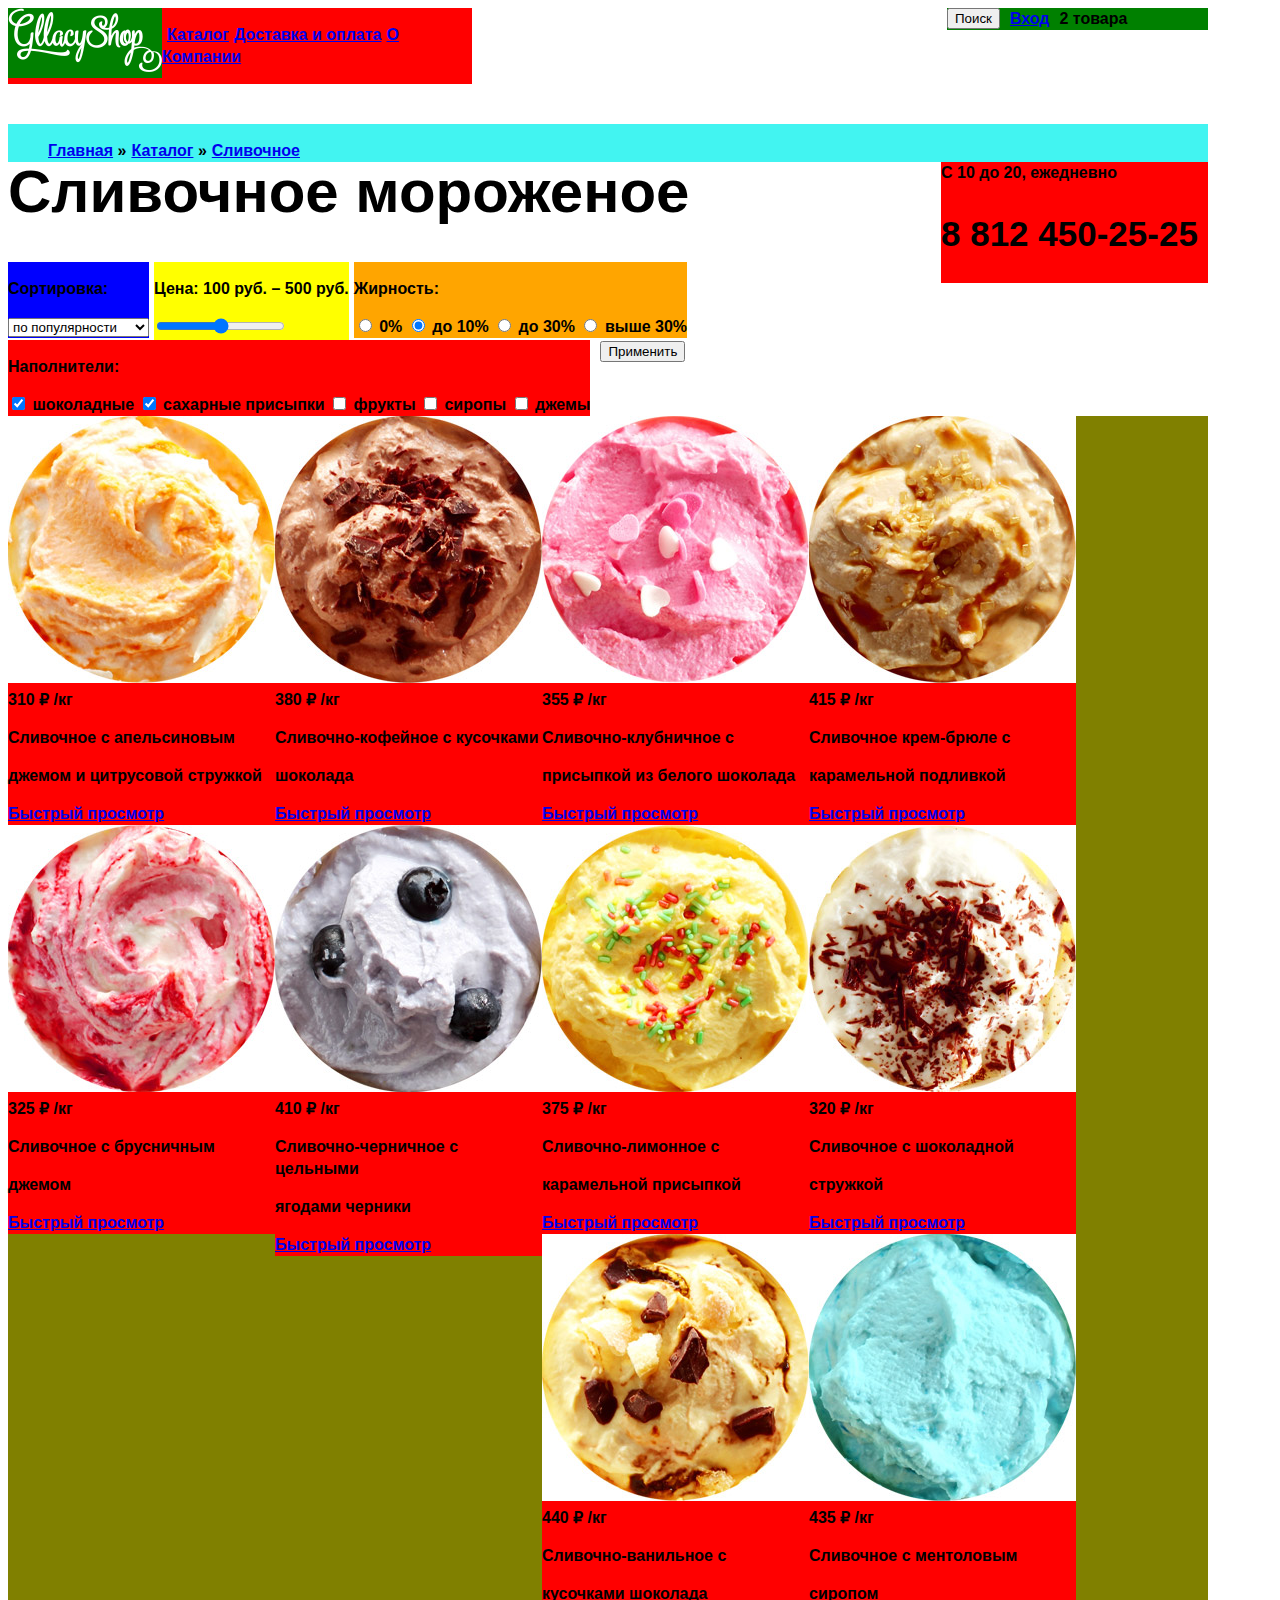
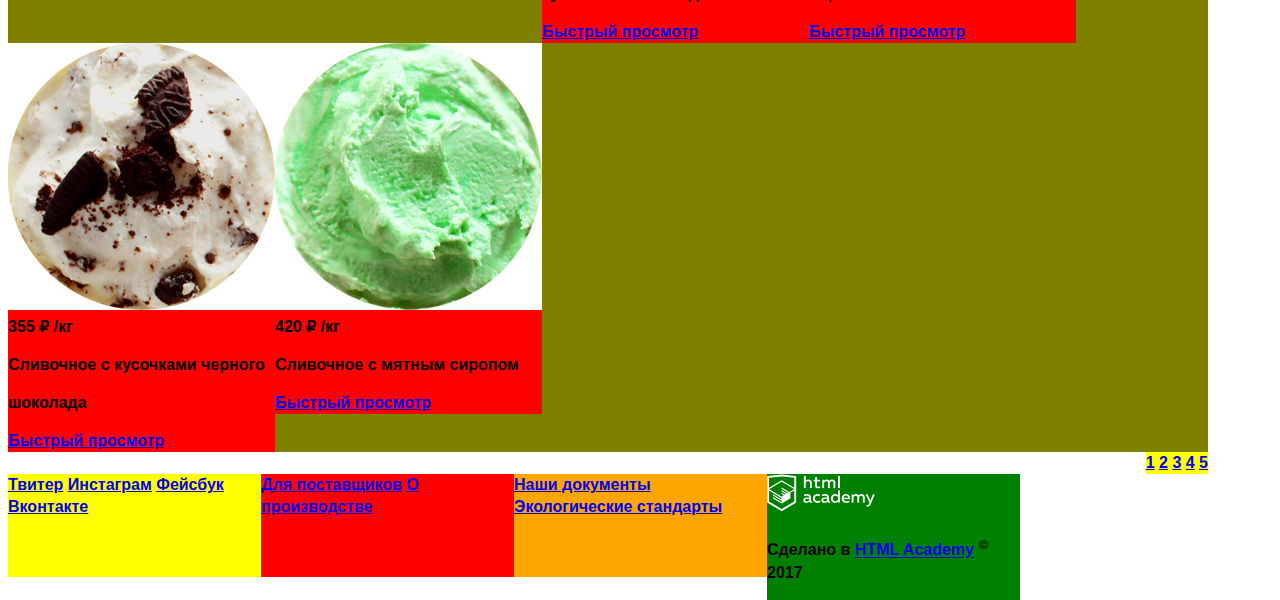
==== commit e379b01e: "Finish lesson 4" ====
--- a/catolog.html
+++ b/catolog.html
@@ -6,36 +6,41 @@
     <link rel="stylesheet" href="css/style.css">
   </head>
   <body>
-    <header class="main-menu-panel">
-    <div class="menu-catolog">
-        <a href="index.html">
-          <img src="img/logo.png" alt="logo">
-        </a>
-      <ul>
-        <li>
-          <a href="#" class="active">Каталог</a>
-        </li>
-        <li>
-          <a href="#">Доставка и оплата</a>
-        </li>
-        <li>
-          <a href="#">О Компании</a>
-        </li>
-      </ul>
-    </div>
-    <div class="user-block">
-      <div class="search">
-        <button type="button" name="button">Поиск</button>
+    <header class="main-menu-panel clearfix">
+      <div class="menu-catolog">
+        <div class="logo-a">
+          <a href="index.html">
+            <img src="img/logo.png" alt="logo">
+          </a>
+        </div>
+        <ul class="main-menu">
+          <li>
+            <a href="catolog.html">Каталог</a>
+          </li>
+          <li>
+            <a href="#">Доставка и оплата</a>
+          </li>
+          <li>
+            <a href="#">О Компании</a>
+          </li>
+        </ul>
       </div>
-      <div class="login">
-        <a href="#">Вход</a>
+      <div class="container-right">
+        <div class="search">
+          <button type="button" name="button">Поиск</button>
+        </div>
+        <div class="user-block">
+          <div class="login">
+            <a href="#">Вход</a>
+          </div>
+          <div class="Basket">
+            <span class="Basket-span">2 товара</span>
+          </div>
+        </div>
       </div>
-      <div class="Basket">
-        <span class="Basket-span">2 товара</span>
-      </div>
-    </div>
     </header>
-    <main class="container">
+    <main class="container clearfix">
+
         <div class="breadcrumbs">
           <ul>
             <li>
@@ -44,27 +49,33 @@
             <li>
               <a href="#">Каталог</a>
             </li>
-            <li>
+            <li class="none-list-style">
               <a href="#">Сливочное</a>
             </li>
           </ul>
         </div>
+        <div class="info">
+          <b>С 10 до 20, ежедневно</b>
+          <h2>8 812 450-25-25</h2>
+        </div>
         <div class="search-method">
           <h1>Сливочное мороженое</h1>
-          <p>Сортировка:</p>
-          <form class="select-1-address" action="https://echo.htmlacademy.ru/" method="post">
-            <select class="select-1-50" name="ice-cream">
+          <form class="select-1-address clearfix" action="https://echo.htmlacademy.ru/" method="post">
+            <div class="select-block">
+            <p>Сортировка:</p>
+            <select name="ice-cream">
               <option>по популярности</option>
               <option>сначала недорогие</option>
               <option>сначала дорогие</option>
               <option>по жирности</option>
             </select>
-            <p>Цена: 100 руб. – 500 руб.</p>
+            </div>
             <div class="range-1">
+              <p>Цена: 100 руб. – 500 руб.</p>
               <input type="range" name="input-range" id="range-id-1" min="0" max="100" value="50">
             </div>
-            <p>Жирность:</p>
             <div class="radio-1">
+              <p>Жирность:</p>
               <input type="radio" name="input-radio" id="radio-id-1" value="">
               <label for="radio-id-1">0%</label>
               <input type="radio" name="input-radio" id="radio-id-2" checked value="">
@@ -74,8 +85,8 @@
               <input type="radio" name="input-radio" id="radio-id-4" value="">
               <label for="radio-id-4">выше 30%</label>
             </div>
-            <p>Наполнители:</p>
             <div class="checkbox-1">
+              <p>Наполнители:</p>
               <input type="checkbox" name="fillers-checkbox" id="checkbox-id-1" checked>
               <label for="checkbox-id-1">шоколадные</label>
               <input type="checkbox" name="fillers-checkbox" id="checkbox-id-2" checked>
@@ -92,94 +103,86 @@
             </div>
           </form>
         </div>
-        <div class="products">
-          <div class="ice-cream-1">
-            <div class="ice-cream-1-1">
-              <img src="img/1.jpg" width="267" height="267" alt="Мороженое-1">
-              <span class="price">310 ₽ /кг</span>
-              <p>Сливочное с апельсиновым</p><p>джемом и цитрусовой стружкой</p>
+        <div class="products clearfix">
+          <div class="ice-cream">
+            <img src="img/1.jpg" width="267" height="267" alt="Мороженое-1">
+            <span class="price">310 ₽ /кг</span>
+            <p>Сливочное с апельсиновым</p><p>джемом и цитрусовой стружкой</p>
+            <a href="#">Быстрый просмотр</a>
+          </div>
+          <div class="ice-cream">
+            <img src="img/2.jpg" width="267" height="267" alt="Мороженое-2">
+            <span class="price">380 ₽ /кг</span>
+            <p>Сливочно-кофейное с кусочками</p><p>шоколада</p>
+            <a href="#">Быстрый просмотр</a>
+          </div>
+          <div class="ice-cream">
+            <img src="img/3.jpg" width="267" height="267" alt="Мороженое-3">
+            <span class="price">355 ₽ /кг</span>
+            <p>Сливочно-клубничное с</p><p>присыпкой из белого шоколада</p>
+            <a href="#">Быстрый просмотр</a>
+          </div>
+          <div class="ice-cream">
+            <img src="img/4.jpg" width="267" height="267" alt="Мороженое-4">
+            <span class="price">415 ₽ /кг</span>
+            <p>Сливочное крем-брюле с</p><p>карамельной подливкой</p>
+            <a href="#">Быстрый просмотр</a>
+          </div>
+          <div class="ice-cream">
+            <img src="img/5.jpg" width="267" height="267" alt="Мороженое-5">
+            <span class="price">325 ₽ /кг</span>
+            <p>Сливочное с брусничным</p><p>джемом</p>
+            <a href="#">Быстрый просмотр</a>
+          </div>
+          <div class="ice-cream">
+            <img src="img/6.jpg" width="267" height="267" alt="Мороженое-6">
+            <span class="price">410 ₽ /кг</span>
+            <p>Сливочно-черничное с цельными</p><p>ягодами черники</p>
+            <a href="#">Быстрый просмотр</a>
+          </div>
+          <div class="ice-cream">
+            <img src="img/7.jpg" width="267" height="267" alt="Мороженое-7">
+              <span class="price">375 ₽ /кг</span>
+              <p>Сливочно-лимонное с</p><p>карамельной присыпкой</p>
               <a href="#">Быстрый просмотр</a>
-            </div>
-            <div class="ice-cream-1-2">
-              <img src="img/2.jpg" width="267" height="267" alt="Мороженое-2">
-              <span class="price">325 ₽ /кг</span>
-              <p>Сливочное с брусничным</p><p>джемом</p>
-              <a href="#">Быстрый просмотр</a>
-            </div>
-            <div class="ice-cream-1-3">
-              <img src="img/3.jpg" width="267" height="267" alt="Мороженое-3">
-              <span class="price">440 ₽ /кг</span>
-              <p>Сливочно-ванильное с</p><p>кусочками шоколада</p>
-              <a href="#">Быстрый просмотр</a>
-            </div>
-          </div>
-          <div class="ice-cream-2">
-            <div class="ice-cream-2-1">
-              <img src="img/4.jpg" width="267" height="267" alt="Мороженое-4">
-              <span class="price">380 ₽ /кг</span>
-              <p>Сливочно-кофейное с кусочками</p><p>шоколада</p>
-              <a href="#">Быстрый просмотр</a>
-            </div>
-            <div class="ice-cream-2-2">
-              <img src="http://placehold.it/267x267" alt="Мороженое-5">
-              <span class="price">410 ₽ /кг</span>
-              <p>Сливочно-черничное с цельными</p><p>ягодами черники</p>
-              <a href="#">Быстрый просмотр</a>
-            </div>
-            <div class="ice-cream-2-3">
-              <img src="http://placehold.it/267x267" alt="Мороженое-6">
-              <span class="price">435 ₽ /кг</span>
-              <p>Сливочноe с ментоловым</p><p>сиропом</p>
-              <a href="#">Быстрый просмотр</a>
-            </div>
-          </div>
-          <div class="ice-cream-3">
-            <div class="ice-cream-3-1">
-              <img src="http://placehold.it/267x267" alt="Мороженое-7">
-              <span class="price">355 ₽ /кг</span>
-              <p>Сливочно-клубничное с</p><p>присыпкой из белого шоколада</p>
-              <a href="#">Быстрый просмотр</a>
-            </div>
-            <div class="ice-cream-3-2">
-              <img src="http://placehold.it/267x267" alt="Мороженое-8">
-                <span class="price">375 ₽ /кг</span>
-                <p>Сливочно-лимонное с</p><p>карамельной присыпкой</p>
-                <a href="#">Быстрый просмотр</a>
-            </div>
-            <div class="ice-cream-3-3">
-              <img src="http://placehold.it/267x267" alt="Мороженое-9">
-              <span class="price">355 ₽ /кг</span>
-              <p>Сливочное с кусочками черного</p><p>шоколада</p>
-              <a href="#">Быстрый просмотр</a>
-            </div>
-          </div>
-          <div class="ice-cream-4">
-            <div class="ice-cream-4-1">
-              <img src="http://placehold.it/267x267" alt="Мороженое-10">
-              <span class="price">415 ₽ /кг</span>
-              <p>Сливочное крем-брюле с</p><p>карамельной подливкой</p>
-              <a href="#">Быстрый просмотр</a>
-            </div>
-            <div class="ice-cream-4-2">
-              <img src="http://placehold.it/267x267" alt="Мороженое-11">
-              <span class="price">320 ₽ /кг</span>
-              <p>Сливочное с шоколадной</p><p>стружкой</p>
-              <a href="#">Быстрый просмотр</a>
-            </div>
-            <div class="ice-cream-4-3">
-              <img src="http://placehold.it/267x267" alt="Мороженое-12">
-              <span class="price">420 ₽ /кг</span>
-              <p>Сливочное с мятным сиропом</p>
-              <a href="#">Быстрый просмотр</a>
-            </div>
+          </div>
+          <div class="ice-cream">
+            <img src="img/8.jpg" width="267" height="267" alt="Мороженое-8">
+            <span class="price">320 ₽ /кг</span>
+            <p>Сливочное с шоколадной</p><p>стружкой</p>
+            <a href="#">Быстрый просмотр</a>
+          </div>
+          <div class="ice-cream">
+            <img src="img/9.jpg" width="267" height="267" alt="Мороженое-9">
+            <span class="price">440 ₽ /кг</span>
+            <p>Сливочно-ванильное с</p><p>кусочками шоколада</p>
+            <a href="#">Быстрый просмотр</a>
+          </div>
+          <div class="ice-cream">
+            <img src="img/10.jpg" width="267" height="267" alt="Мороженое-10">
+            <span class="price">435 ₽ /кг</span>
+            <p>Сливочноe с ментоловым</p><p>сиропом</p>
+            <a href="#">Быстрый просмотр</a>
+          </div>
+          <div class="ice-cream">
+            <img src="img/11.jpg" width="267" height="267" alt="Мороженое-11">
+            <span class="price">355 ₽ /кг</span>
+            <p>Сливочное с кусочками черного</p><p>шоколада</p>
+            <a href="#">Быстрый просмотр</a>
+          </div>
+          <div class="ice-cream">
+            <img src="img/12.jpg" width="267" height="267" alt="Мороженое-12">
+            <span class="price">420 ₽ /кг</span>
+            <p>Сливочное с мятным сиропом</p>
+            <a href="#">Быстрый просмотр</a>
           </div>
         </div>
         <div class="paginator">
-          <a href="#" class="active">1</a>
+          <a href="#" class="active left-arrow">1</a>
           <a href="#">2</a>
           <a href="#">3</a>
           <a href="#">4</a>
-          <a href="#">5</a>
+          <a href="#" class="right-arrow">5</a>
         </div>
       </main>
       <footer class="footer-info">
@@ -191,10 +194,14 @@
             <a class="social-btn social-btn-vk" href="#">Вконтакте</a>
           </div>
           <div class="section-footer-info">
-            <a href="#">Для поставщиков</a>
-            <a href="#">О производстве</a>
-            <a href="#">Наши документы</a>
-            <a href="#">Экологические стандарты</a>
+            <div class="left-a">
+              <a href="#">Для поставщиков</a>
+              <a href="#">О производстве</a>
+            </div>
+            <div class="right-a">
+              <a href="#">Наши документы</a>
+              <a href="#">Экологические стандарты</a>
+            </div>
           </div>
           <div class="developer">
             <img src="img/logo-html-academy.png" alt="Лого-html-academy">
--- a/css/style.css
+++ b/css/style.css
@@ -1,9 +1,10 @@
 body {
-  font-size: 18px;
+  font-size: 16px;
   line-height: 22px;
   color: #000000;
   font-weight: bold;
   font-family: "Roboto", "Arial", sans-serif;
+  width: 1200px;
 }
 
 h1 {
@@ -19,3 +20,253 @@
   font-weight: bold;
   line-height: 41px;
 }
+
+.clearfix::after {
+  content: "";
+  display: table;
+  clear: both;
+}
+
+.logo-a {
+  float: left;
+  background-color: green;
+}
+
+li {
+  list-style: none;
+}
+
+.main-menu li:nth-child(1) {
+  float: left;
+  margin-right: 5px;
+  margin-left: 5px;
+}
+
+.main-menu li:nth-child(2) {
+  float: left;
+  margin-right: 5px;
+}
+
+.main-menu li:nth-child(2) {
+  float: left;
+}
+
+.menu-catolog {
+  float: left;
+  min-height: 1em;
+  width: 29em;
+  background-color: red;
+}
+/*случайно получил решение*/
+.container-right {
+  float: right;
+  background-color: green;
+  width: 261px;
+}
+
+.container-right * {
+  float: left;
+  margin-right: 5px;
+}
+
+.info {
+  float: right;
+  width: 267px;
+  min-height: 35px;
+  background-color: red;
+}
+
+.raspberry-free {
+  float: left;
+  width: 560px;
+  height: 230px;
+  background-color: green;
+  font-size: 18px;
+}
+
+.chocolate-free {
+  float: right;
+  width: 560px;
+  height: 230px;
+  background-color: yellow;
+  font-size: 18px;
+}
+
+.stock-section {
+    background-color: blue;
+    width: auto;
+}
+
+.ice-cream {
+  float: left;
+  width: 267px;
+  min-height: 324px;
+  background-color: red;
+}
+
+.products {
+  background-color: olive;
+  font-size: 16px;
+  min-height: 329px;
+  width: auto;
+}
+
+.info-of-the-corporation-section {
+  font-size: 16px;
+  min-height: 309px;
+  width: auto;
+  background-color: yellow;
+}
+
+.left-content {
+  float: left;
+  width: 539px;
+  min-height: 181px;
+  background-color: red;
+}
+
+.new-info a {
+  font-size: 24px;
+}
+
+.right-content {
+  float: right;
+  width: 539px;
+  min-height: 181px;
+  background-color: blue;
+}
+
+.news-container {
+  width: auto;
+  min-height: 220px;
+  background-color: orange;
+}
+
+.new-info {
+  float: left;
+  width: 560px;
+  min-height: 220px;
+  background-color: blue;
+}
+
+.signature {
+  float: right;
+  width: 560px;
+  min-height: 220px;
+  background-color: red;
+}
+
+.map {
+  background-color: yellow;
+  height: 430px;
+  width: auto;
+}
+
+.map-pin {
+  width: 80px;
+  height: 140px;
+  display: inline-block;
+}
+
+.address {
+  float: right;
+  background-color: green;
+  min-height: 306px;
+  width: 304px;
+}
+
+.social {
+  float: left;
+  background-color: yellow;
+  min-height: 103px;
+  width: 253px;
+}
+
+.left-a {
+  float: left;
+  background-color: red;
+  min-height: 103px;
+  width: 253px;
+}
+
+.right-a {
+  float: left;
+  background-color: orange;
+  min-height: 103px;
+  width: 253px;
+}
+
+.developer {
+  float: left;
+  background-color: green;
+  min-height: 103px;
+  width: 253px;
+}
+
+.breadcrumbs {
+  float: left;
+  width: 1200px;
+  min-height: 1em;
+  background-color: #42f4f1;
+}
+
+.breadcrumbs li::after {
+  content: " » "
+}
+
+.breadcrumbs li.none-list-style::after {
+  content: ""
+}
+
+.breadcrumbs li {
+  float: left;
+  margin-right: 5px;
+}
+
+.paginator {
+  float: right;
+  width: auto;
+  min-height: 1em;
+  background-color: yellow;
+}
+
+.select-block {
+  float: left;
+  width: auto;
+  background-color: blue;
+  min-height: 1em;
+  margin-right: 5px;
+}
+
+.range-1 {
+  float: left;
+  width: auto;
+  min-height: 1em;
+  background-color: yellow;
+  margin-right: 5px;
+}
+
+.radio-1 {
+  float: left;
+  width: auto;
+  min-height: 1em;
+  background-color: orange;
+  margin-right: auto;
+}
+
+.checkbox-1 {
+  float: left;
+  width: auto;
+  min-height: 1em;
+  background-color: red;
+  margin-right: 5px;
+}
+
+.select-1-address {
+  width: 860px;
+}
+
+.submit-1 {
+  float: left;
+  margin-left: 5px;
+}
